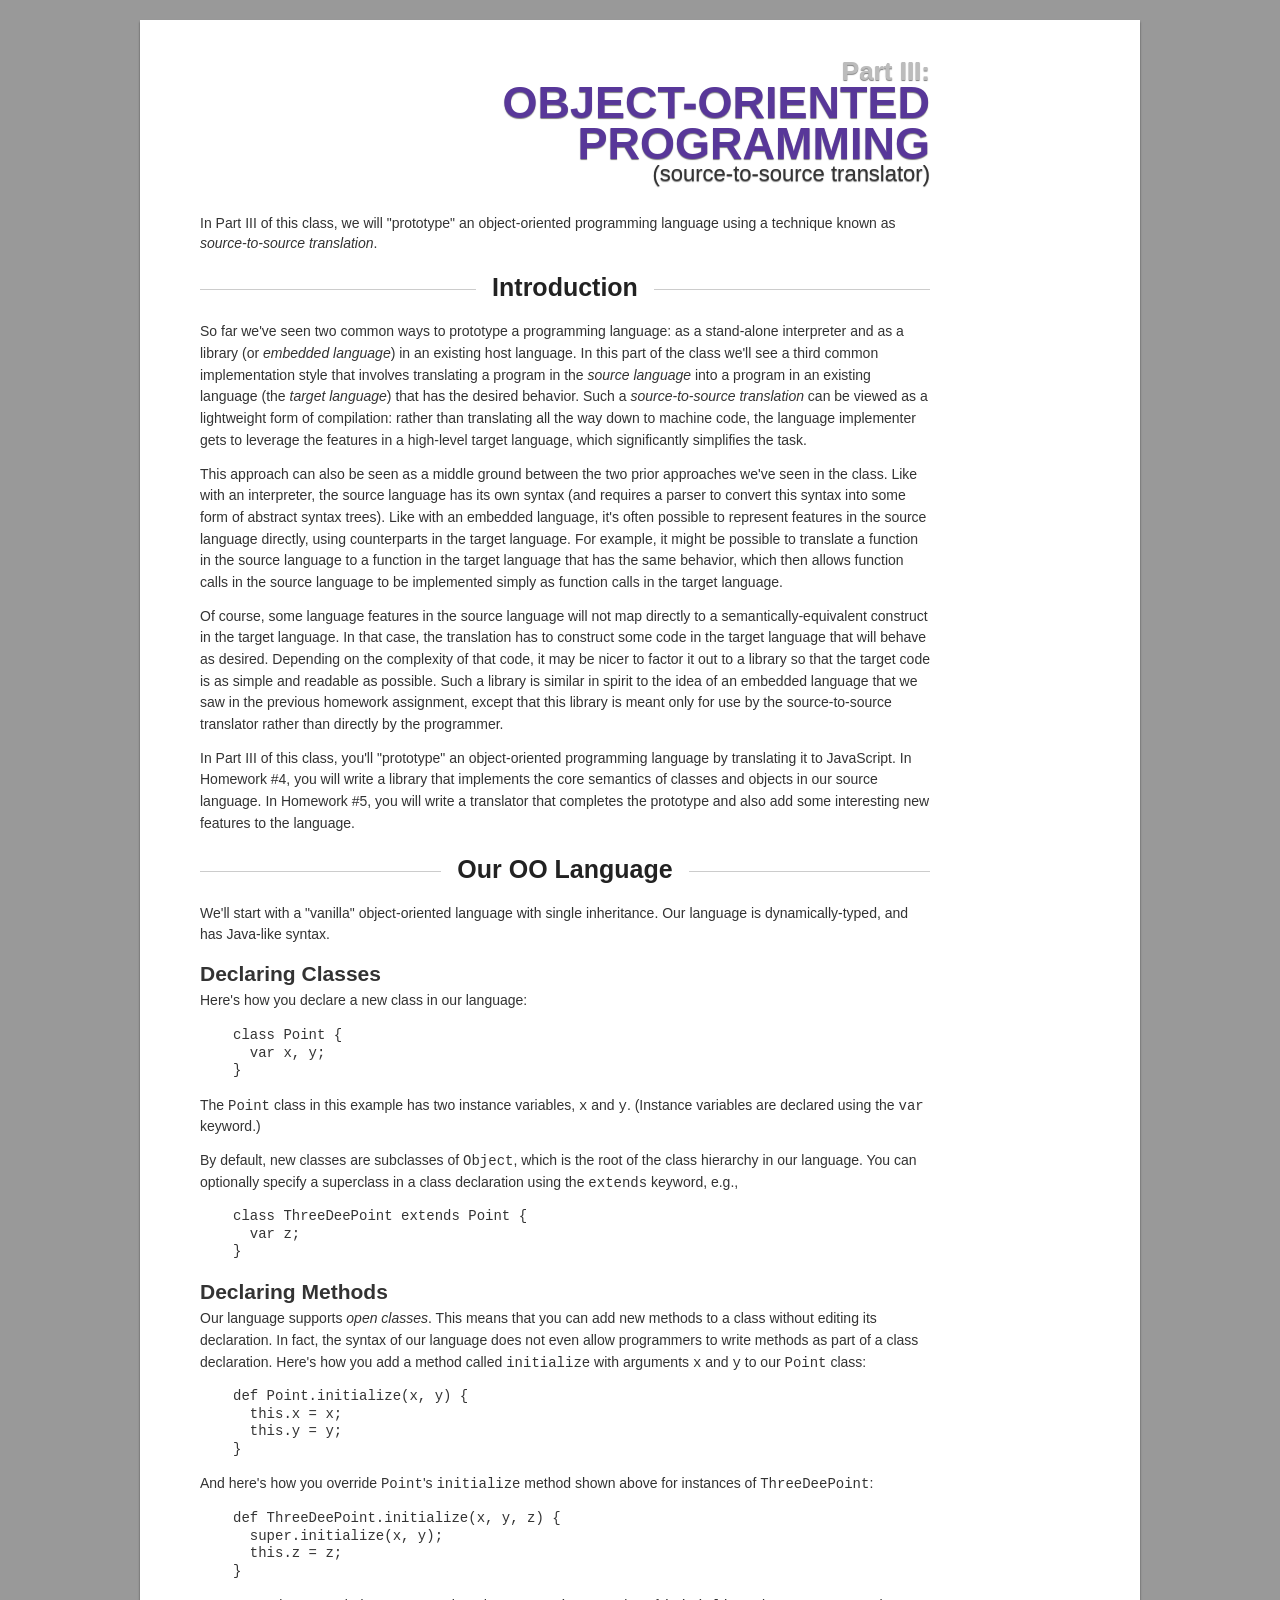
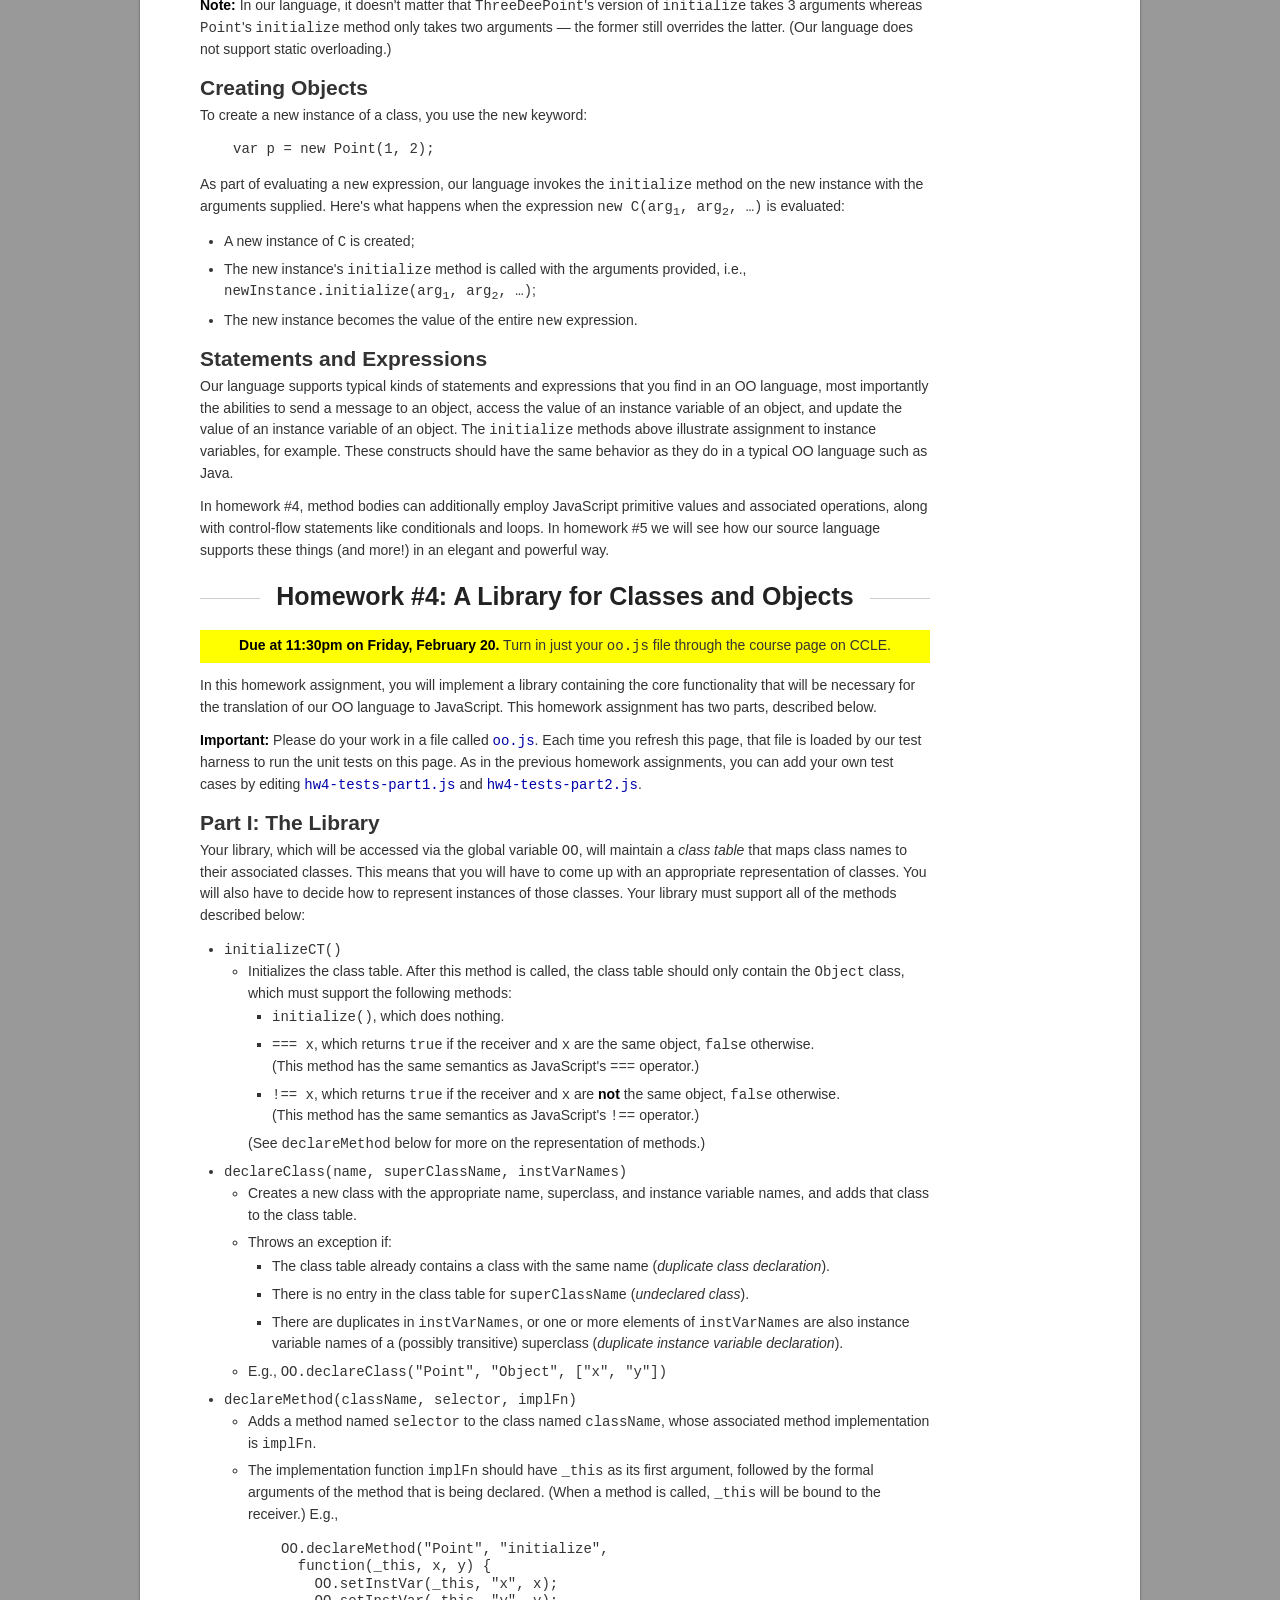
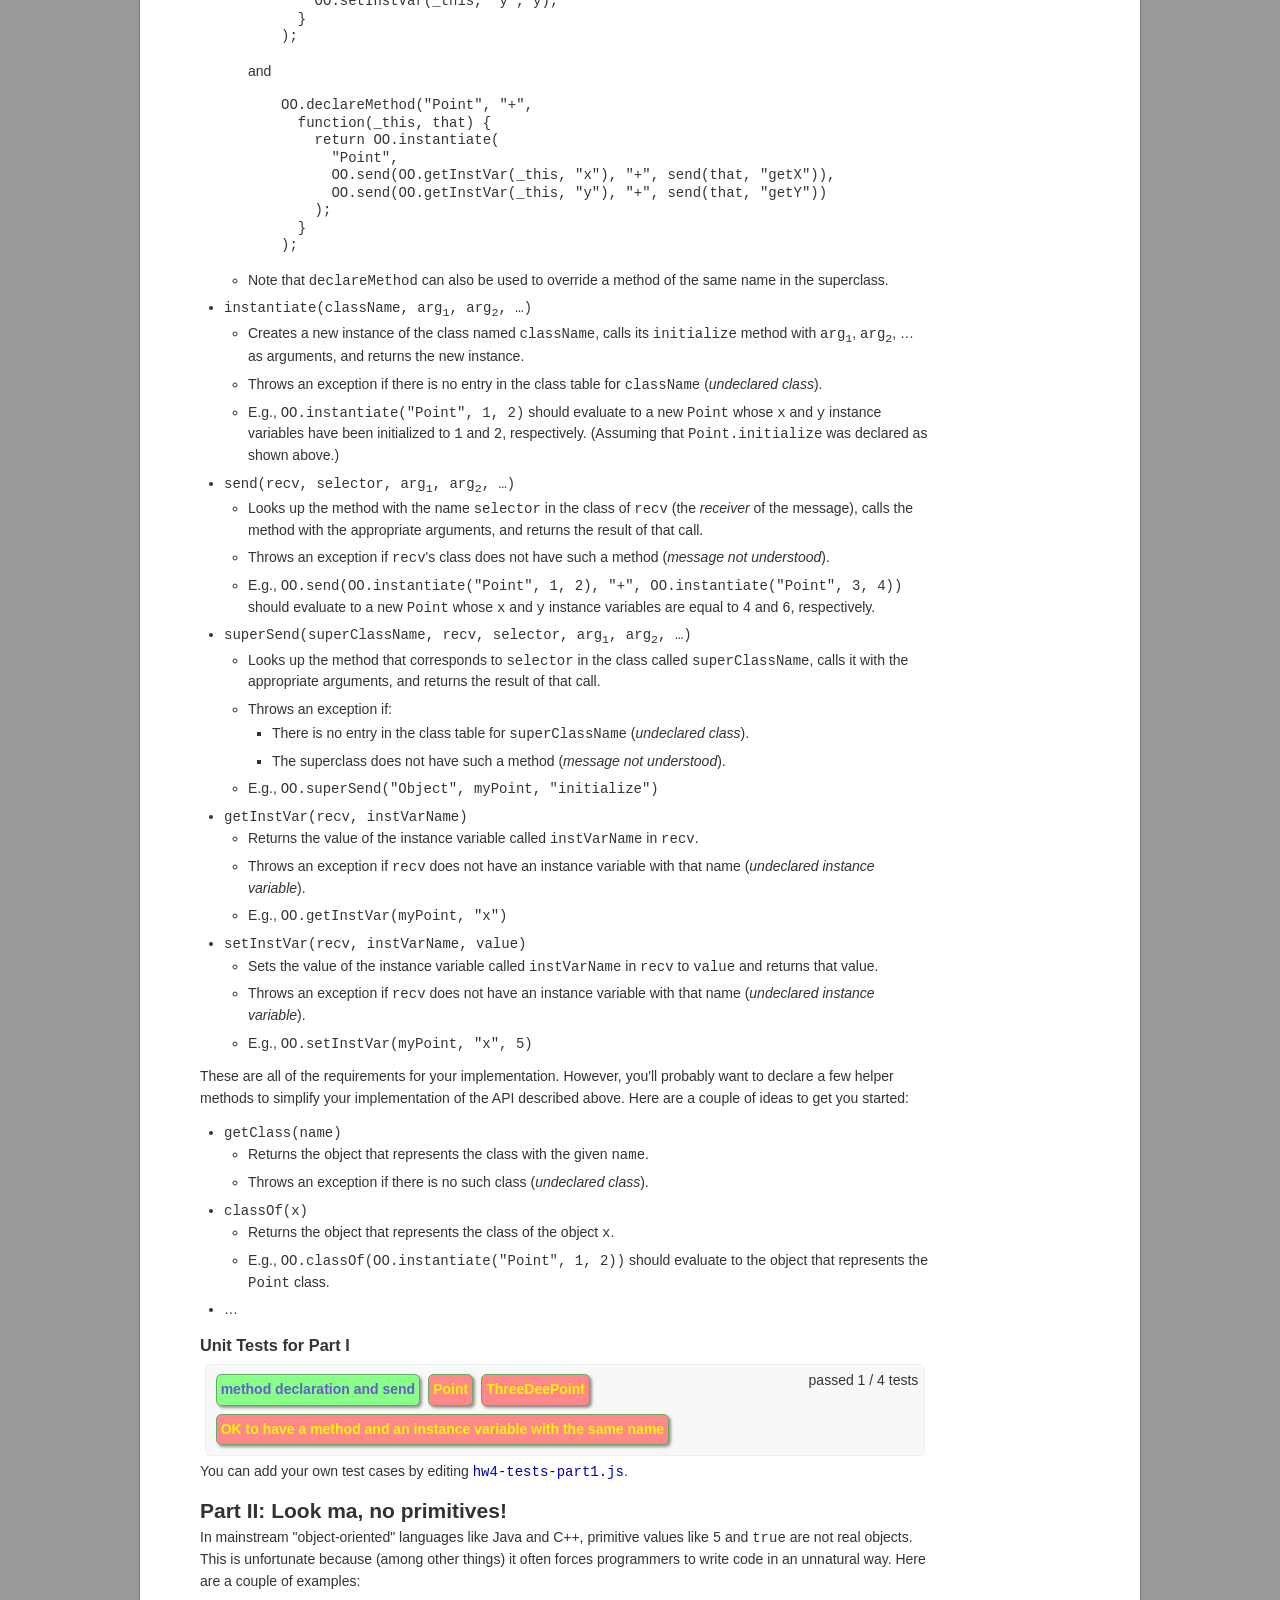
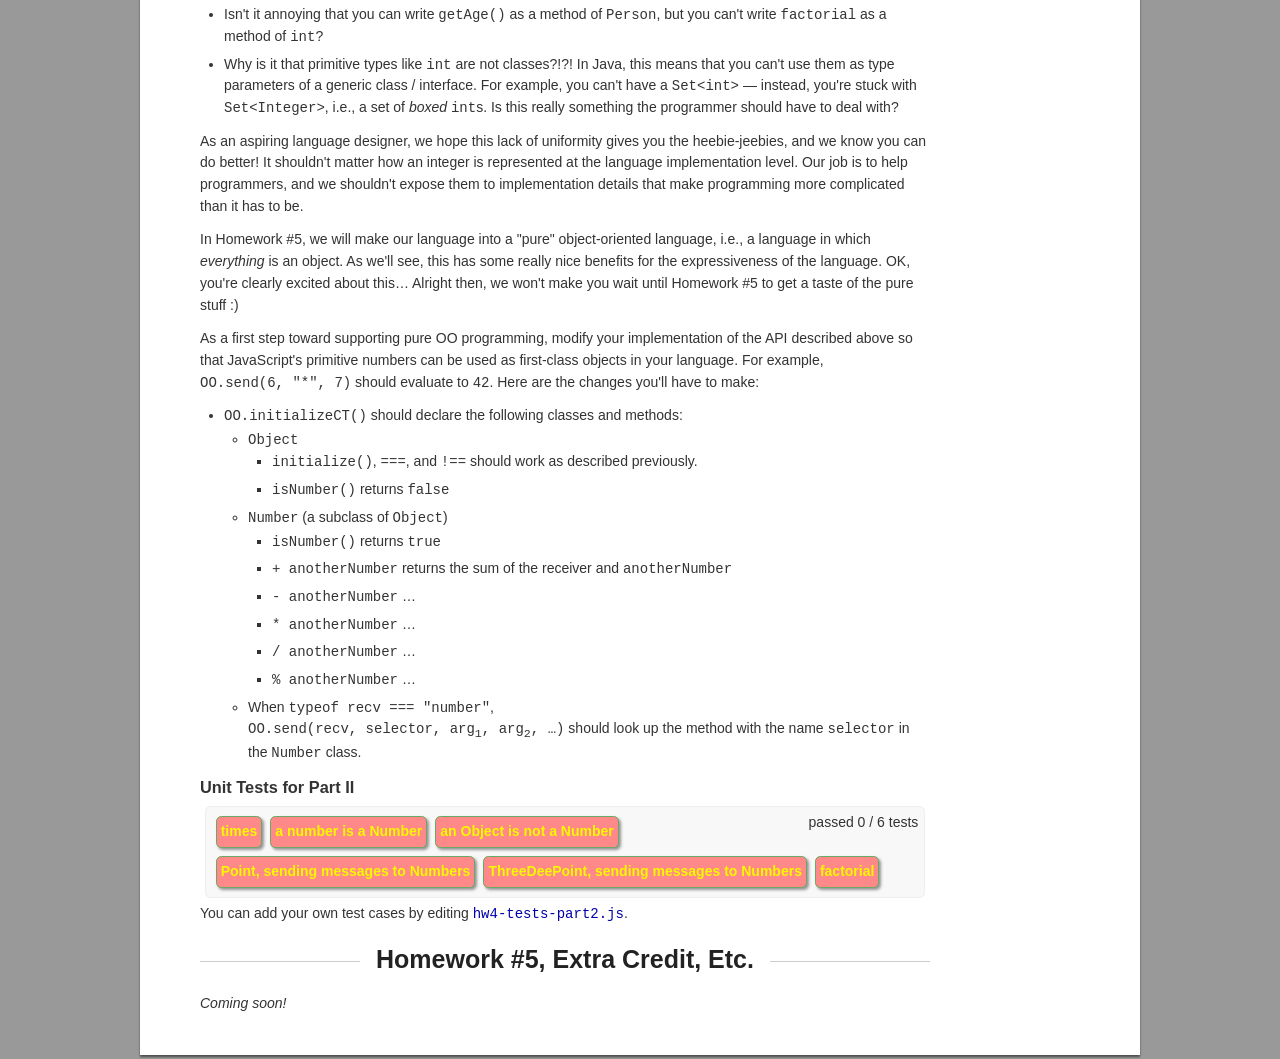
==== homework/oo/index.html @ c39dd3eb "homework added, first test passing" ====
<html>
  <head>
    <link rel="stylesheet" href="resources/codemirror.css"></link>
    <link rel="stylesheet" href="resources/common.css"></link>
    <link rel="stylesheet" href="resources/tests.css"></link>

    <script src="resources/helpers.js"></script>
    <script src="test-harness.js"></script>
  </head>
  <body>
    <everything>
      <header>
        <part>Part III:</part>
        <descr>Object-Oriented Programming</descr>
        <detail>(source-to-source translator)</detail>
      </header>
      <abstract>
        In Part III of this class, we will "prototype" an object-oriented programming language using
        a technique known as <i>source-to-source translation</i>.
      </abstract>
      <section>
        <sectionHeader>
          <span>Introduction</span>
        </sectionHeader>
        <p>
          So far we've seen two common ways to prototype a programming language: as a stand-alone interpreter and as a
          library (or <i>embedded language</i>) in an existing host language. In this part of the class we'll see a
          third common implementation style that involves translating a program in the <i>source language</i> into a
          program in an existing language (the <i>target language</i>) that has the desired behavior. Such a
          <i>source-to-source translation</i> can be viewed as a lightweight form of compilation: rather than
          translating all the way down to machine code, the language implementer gets to leverage the features in a
          high-level target language, which significantly simplifies the task.
        </p>
        <p>
          This approach can also be seen as a middle ground between the two prior approaches we've seen in the class.
          Like with an interpreter, the source language has its own syntax (and requires a parser to convert this
          syntax into some form of abstract syntax trees). Like with an embedded language, it's often possible to
          represent features in the source language directly, using counterparts in the target language. For example, it
          might be possible to translate a function in the source language to a function in the target language that
          has the same behavior, which then allows function calls in the source language to be implemented simply as
          function calls in the target language.
        </p>
        <p>
          Of course, some language features in the source language will not map directly to a semantically-equivalent
          construct in the target language. In that case, the translation has to construct some code in the target
          language that will behave as desired. Depending on the complexity of that code, it may be nicer to factor it
          out to a library so that the target code is as simple and readable as possible. Such a library is similar in
          spirit to the idea of an embedded language that we saw in the previous homework assignment, except that this
          library is meant only for use by the source-to-source translator rather than directly by the programmer.
        </p>
        <p>
          In Part III of this class, you'll "prototype" an object-oriented programming language by translating it to
          JavaScript. In Homework #4, you will write a library that implements the core semantics of classes and
          objects in our source language. In Homework #5, you will write a translator that completes the prototype and
          also add some interesting new features to the language.
        </p>
      </section>
      <section>
        <sectionHeader>
          <span>Our OO Language</span>
        </sectionHeader>
        <p>
          We'll start with a "vanilla" object-oriented language with single inheritance. Our language is
          dynamically-typed, and has Java-like syntax.
        </p>
        <h2>Declaring Classes</h2>
        <p>
          Here's how you declare a new class in our language:
	  <codeBlock>class Point {
  var x, y;
}</codeBlock>
          The <code>Point</code> class in this example has two instance variables, <code>x</code> and <code>y</code>.
          (Instance variables are declared using the <code>var</code> keyword.)
        </p>
        <p>
          By default, new classes are subclasses of <code>Object</code>, which is the root of the class hierarchy in
          our language. You can optionally specify a superclass in a class declaration using  the <code>extends</code>
          keyword, e.g.,<codeBlock>class ThreeDeePoint extends Point {
  var z;
}</codeBlock>
        </p>
        <h2>Declaring Methods</h2>
        <p>
          Our language supports <i>open classes</i>. This means that you can add new methods to a class without
          editing its declaration. In fact, the syntax of our language does not even allow programmers to write methods
          as part of a class declaration. Here's how you add a method called <code>initialize</code> with arguments
          <code>x</code> and <code>y</code> to our <code>Point</code> class:<codeBlock>def Point.initialize(x, y) {
  this.x = x;
  this.y = y;
}</codeBlock>
          And here's how you override <code>Point</code>'s <code>initialize</code> method shown above for instances
          of <code>ThreeDeePoint</code>:<codeBlock>def ThreeDeePoint.initialize(x, y, z) {
  super.initialize(x, y);
  this.z = z;
}
</codeBlock>
          <b>Note:</b> In our language, it doesn't matter that <code>ThreeDeePoint</code>'s version of
          <code>initialize</code> takes 3 arguments whereas <code>Point</code>'s <code>initialize</code> method only
          takes two arguments &mdash; the former still overrides the latter. (Our language does not support static
          overloading.)
        </p>
        <h2>Creating Objects</h2>
        <p>
          To create a new instance of a class, you use the <code>new</code> keyword:
          <codeBlock>var p = new Point(1, 2);</codeBlock>
          As part of evaluating a <code>new</code> expression, our language invokes the <code>initialize</code> method
          on the new instance with the arguments supplied. Here's what happens when the expression
          <code>new C(arg<sub>1</sub>, arg<sub>2</sub>, &hellip;)</code> is evaluated:
          <ul>
            <li>A new instance of <code>C</code> is created;</li>
            <li>The new instance's <code>initialize</code> method is called with the arguments provided, i.e.,
              <code>newInstance.initialize(arg<sub>1</sub>, arg<sub>2</sub>, &hellip;)</code>;</li>
            <li>The new instance becomes the value of the entire <code>new</code> expression.</li>
          </ul>
        </p>
        <h2>Statements and Expressions</h2>
        <p>
          Our language supports typical kinds of statements and expressions that you find in an OO language, most
          importantly the abilities to send a message to an object, access the value of an instance variable of an
          object, and update the value of an instance variable of an object. The <code>initialize</code> methods above
          illustrate assignment to instance variables, for example. These constructs should have the same behavior as
          they do in a typical OO language such as Java.
        </p>
        <p>
          In homework #4, method bodies can additionally employ JavaScript primitive values and associated
          operations, along with control-flow statements like conditionals and loops. In homework #5
          we will see how our source language supports these things (and more!) in an elegant and powerful way.
        </p>
      </section>
      <section>
        <sectionHeader>
          <span>Homework #4: A Library for Classes and Objects</span>
        </sectionHeader>
        <p>
          <due>
            <b>Due at 11:30pm on Friday, February 20.</b>
            Turn in just your <tt>oo.js</tt> file through the course page on CCLE.
          </due>
        </p>
        <p>
          In this homework assignment, you will implement a library containing the core functionality that will be
          necessary for the translation of our OO language to JavaScript.  This homework assignment has two parts,
          described below.
        </p>
        <p>
          <b>Important:</b> Please do your work in a file called <a href="oo.js"><code>oo.js</code></a>. Each time you
          refresh this page, that file is loaded by our test harness to run the unit tests on this page. As in the
          previous homework assignments, you can add your own test cases by editing
          <a href="hw4-tests-part1.js"><code>hw4-tests-part1.js</code></a> and
          <a href="hw4-tests-part2.js"><code>hw4-tests-part2.js</code></a>.
        </p>
        <h2>Part I: The Library</h2>
        <p>
          Your library, which will be accessed via the global variable <code>OO</code>, will maintain a
          <i>class table</i> that maps class names to their associated classes. This means that you will have to come
          up with an appropriate representation of classes. You will also have to decide how to represent
          instances of those classes. Your library must support all of the methods described below:
          <ul>
            <li>
              <code>initializeCT()</code>
              <ul>
                <li>Initializes the class table. After this method is called, the class table should only contain the
                  <code>Object</code> class, which must support the following methods:
                  <ul>
                    <li><code>initialize()</code>, which does nothing.
                    <li><code>=== x</code>, which returns <code>true</code> if the receiver and <code>x</code> are
                      the same object, <code>false</code> otherwise.<br>
                      (This method has the same semantics as JavaScript's <code>===</code> operator.)</li>
                    <li><code>!== x</code>, which returns <code>true</code> if the receiver and <code>x</code> are
                      <b>not</b> the same object, <code>false</code> otherwise.<br>
                      (This method has the same semantics as JavaScript's <code>!==</code> operator.)</li>
                  </ul>
                  (See <code>declareMethod</code> below for more on the representation of methods.)</li>
              </ul>
            </li>
            <li>
              <code>declareClass(name, superClassName, instVarNames)</code>
              <ul>
                <li>Creates a new class with the appropriate name, superclass, and instance variable names, and adds
                  that class to the class table.
                <li>Throws an exception if:
                  <ul>
                    <li>The class table already contains a class with the same name
                      (<i>duplicate class declaration</i>).</li>
                    <li>There is no entry in the class table for <code>superClassName</code>
                      (<i>undeclared class</i>).</li>
                    <li>There are duplicates in <code>instVarNames</code>, or one or more elements of
                      <code>instVarNames</code> are also instance variable names of a (possibly transitive) superclass
                      (<i>duplicate instance variable declaration</i>).</li>
                  </ul>
                </li>
                <li>E.g., <code>OO.declareClass("Point", "Object", ["x", "y"])</code></li>
              </ul>
            </li>
            <li>
              <code>declareMethod(className, selector, implFn)</code>
              <ul>
                <li>Adds a method named <code>selector</code> to the class named <code>className</code>, whose
                  associated method implementation is <code>implFn</code>.</li>
                <li>The implementation function <code>implFn</code> should have <code>_this</code> as its first
                  argument, followed by the formal arguments of the method that is being declared. (When a method
                  is called, <code>_this</code> will be bound to the receiver.) E.g.,
                  <codeBlock>OO.declareMethod("Point", "initialize",
  function(_this, x, y) {
    OO.setInstVar(_this, "x", x);
    OO.setInstVar(_this, "y", y);
  }
);</codeBlock>
and <codeBlock>OO.declareMethod("Point", "+",
  function(_this, that) {
    return OO.instantiate(
      "Point",
      OO.send(OO.getInstVar(_this, "x"), "+", send(that, "getX")),
      OO.send(OO.getInstVar(_this, "y"), "+", send(that, "getY"))
    );
  }
);</codeBlock></li>
                <li>Note that <code>declareMethod</code> can also be used to override a method of the same
                  name in the superclass.</li>
              </ul>
            </li>
            <li>
              <code>instantiate(className, arg<sub>1</sub>, arg<sub>2</sub>, &hellip;)</code>
              <ul>
                <li>Creates a new instance of the class named <code>className</code>, calls its <code>initialize</code>
                   method with <code>arg<sub>1</sub></code>, <code>arg<sub>2</sub></code>, &hellip; as arguments, and
                   returns the new instance.</li>
                <li>Throws an exception if there is no entry in the class table for <code>className</code>
                  (<i>undeclared class</i>).</li>
                <li>E.g., <code>OO.instantiate("Point", 1, 2)</code> should evaluate to a new <code>Point</code> whose
                  <code>x</code> and <code>y</code> instance variables have been initialized to <code>1</code> and
                  <code>2</code>, respectively. (Assuming that <code>Point.initialize</code> was declared as shown
                  above.)</li>
              </ul>
            </li>
            <li>
              <code>send(recv, selector, arg<sub>1</sub>, arg<sub>2</sub>, &hellip;)</code>
              <ul>
                <li>Looks up the method with the name <code>selector</code> in the class of <code>recv</code> (the
                  <i>receiver</i> of the message), calls the method with the appropriate arguments, and returns the
                  result of that call.</li>
                <li>Throws an exception if <code>recv</code>'s class does not have such a method
                  (<i>message not understood</i>).</li>
                <li>E.g., <code>OO.send(OO.instantiate("Point", 1, 2), "+", OO.instantiate("Point", 3, 4))</code> should
                  evaluate to a new <code>Point</code> whose <code>x</code> and <code>y</code> instance variables are
                  equal to <code>4</code> and <code>6</code>, respectively.</li>
              </ul>
            </li>
            <li>
              <code>superSend(superClassName, recv, selector, arg<sub>1</sub>, arg<sub>2</sub>, &hellip;)</code>
              <ul>
                <li>Looks up the method that corresponds to <code>selector</code> in the class called
                  <code>superClassName</code>, calls it with the appropriate arguments, and returns the result of that
                  call.</li>
                <li>Throws an exception if:
                  <ul>
                    <li>There is no entry in the class table for <code>superClassName</code>
                      (<i>undeclared class</i>).</li>
                    <li>The superclass does not have such a method (<i>message not understood</i>).</li>
                  </ul></li>
                <li>E.g., <code>OO.superSend("Object", myPoint, "initialize")</code></li>
              </ul>
            </li>
            <li>
              <code>getInstVar(recv, instVarName)</code>
              <ul>
                <li>Returns the value of the instance variable called <code>instVarName</code> in
                  <code>recv</code>.</li>
                <li>Throws an exception if <code>recv</code> does not have an instance variable with that name
                  (<i>undeclared instance variable</i>).</li>
                <li>E.g., <code>OO.getInstVar(myPoint, "x")</code>
              </ul>
            </li>
            <li>
              <code>setInstVar(recv, instVarName, value)</code>
              <ul>
                <li>Sets the value of the instance variable called <code>instVarName</code> in <code>recv</code> to
                  <code>value</code> and returns that value.</li>
                <li>Throws an exception if <code>recv</code> does not have an instance variable with that name
                  (<i>undeclared instance variable</i>).</li>
                <li>E.g., <code>OO.setInstVar(myPoint, "x", 5)</code></li>
              </ul>
            </li>
          </ul>
        </p>
        <p>
          These are all of the requirements for your implementation. However, you'll probably want to declare a few
          helper methods to simplify your implementation of the API described above. Here are a couple of ideas to get
          you started:
          <ul>
            <li>
              <code>getClass(name)</code>
              <ul>
                <li>Returns the object that represents the class with the given <code>name</code>.</li>
                <li>Throws an exception if there is no such class (<i>undeclared class</i>).</li>
              </ul>
            </li>
            <li>
              <code>classOf(x)</code>
              <ul>
                <li>Returns the object that represents the class of the object <code>x</code>.</li>
                <li>E.g., <code>OO.classOf(OO.instantiate("Point", 1, 2))</code> should evaluate to the object that
                  represents the <code>Point</code> class.</li>
              </ul>
            </li>
            <li>&hellip;</li>
          </ul>
        </p>
        <h3>Unit Tests for Part I</h3>
        <script src="oo.js"></script>
        <script src="hw4-tests-part1.js"></script>
        <p>
          You can add your own test cases by editing <a href="hw4-tests-part1.js"><code>hw4-tests-part1.js</code></a>.
        </p>
        <h2>Part II: Look ma, no primitives!</h2>
        <p>
          In mainstream "object-oriented" languages like Java and C++, primitive values like <code>5</code> and
          <code>true</code> are not real objects. This is unfortunate because (among other things) it often forces
          programmers to write code in an unnatural way. Here are a couple of examples:
          <ul>
            <li>Isn't it annoying that you can write <code>getAge()</code> as a method of <code>Person</code>, but you
              can't write <code>factorial</code> as a method of <code>int</code>?</li>
            <li>Why is it that primitive types like <code>int</code> are not classes?!?! In Java,
              this means that you can't use them as type parameters of a generic class / interface. For example, you
              can't have a <code>Set&lt;int&gt;</code> &mdash; instead, you're stuck with
              <code>Set&lt;Integer&gt;</code>, i.e., a set of <i>boxed</i> <code>int</code>s. Is this really something
              the programmer should have to deal with?</li>
          </ul>
        </p>
        <p>
          As an aspiring language designer, we hope this lack of uniformity gives you the heebie-jeebies, and we know
          you can do better! It shouldn't matter how an integer is represented at the language implementation level.
          Our job is to help programmers, and we shouldn't expose them to implementation details that make programming
          more complicated than it has to be.
        </p>
        <p>
          In Homework #5, we will make our language into a "pure" object-oriented language, i.e., a language in which
          <i>everything</i> is an object. As we'll see, this has some really nice benefits for the expressiveness of
          the language. OK, you're clearly excited about this&hellip; Alright then, we won't make you wait until
          Homework #5 to get a taste of the pure stuff :)
        </p>
        <p>
          As a first step toward supporting pure OO programming, modify your implementation of the API described above
          so that JavaScript's primitive numbers can be used as first-class objects in your language. For example,
          <code>OO.send(6, "*", 7)</code> should evaluate to <code>42</code>. Here are the changes you'll have to make:
          <ul>
            <li>
              <code>OO.initializeCT()</code> should declare the following classes and methods:
              <ul>
              <li>
                <code>Object</code>
                <ul>
                  <li><code>initialize()</code>, <code>===</code>, and <code>!==</code> should work as described
                    previously.</li>
                  <li><code>isNumber()</code> returns <code>false</code></li>
                </ul>
              </li>
              <li>
                <code>Number</code> (a subclass of <code>Object</code>)
                <ul>
                  <li><code>isNumber()</code> returns <code>true</code></li>
                  <li><code>+ anotherNumber</code> returns the sum of the receiver and <code>anotherNumber</code>
                  <li><code>- anotherNumber</code> &hellip;
                  <li><code>* anotherNumber</code> &hellip;
                  <li><code>/ anotherNumber</code> &hellip;
                  <li><code>% anotherNumber</code> &hellip;
                </ul>
              </li>
              <li>
                When <code>typeof recv === "number"</code>,<br>
                <code>OO.send(recv, selector, arg<sub>1</sub>, arg<sub>2</sub>, &hellip;)</code> should look up the
                method with the name <code>selector</code> in the <code>Number</code> class.
              </li>
            </ul>
          </ul>
        </p>
        <h3>Unit Tests for Part II</h3>
        <script src="hw4-tests-part2.js"></script>
        <p>
          You can add your own test cases by editing <a href="hw4-tests-part2.js"><code>hw4-tests-part2.js</code></a>.
        </p>
      </section>
      <section>
        <sectionHeader>
          <span>Homework #5, Extra Credit, Etc.</span>
        </sectionHeader>
        <p>
          <i>Coming soon!</i>
        </p>
      </section>
    </everything>
  </body>
</html>
---- homework/oo/resources/codemirror.css ----
/* BASICS */

.CodeMirror {
  /* Set height, width, borders, and global font properties here */
  font-family: monospace;
  height: 300px;
}
.CodeMirror-scroll {
  /* Set scrolling behaviour here */
  overflow: auto;
}

/* PADDING */

.CodeMirror-lines {
  padding: 4px 0; /* Vertical padding around content */
}
.CodeMirror pre {
  padding: 0 4px; /* Horizontal padding of content */
}

.CodeMirror-scrollbar-filler, .CodeMirror-gutter-filler {
  background-color: white; /* The little square between H and V scrollbars */
}

/* GUTTER */

.CodeMirror-gutters {
  border-right: 1px solid #ddd;
  background-color: #f7f7f7;
  white-space: nowrap;
}
.CodeMirror-linenumbers {}
.CodeMirror-linenumber {
  padding: 0 3px 0 5px;
  min-width: 20px;
  text-align: right;
  color: #999;
  -moz-box-sizing: content-box;
  box-sizing: content-box;
}

.CodeMirror-guttermarker { color: black; }
.CodeMirror-guttermarker-subtle { color: #999; }

/* CURSOR */

.CodeMirror div.CodeMirror-cursor {
  border-left: 1px solid black;
}
/* Shown when moving in bi-directional text */
.CodeMirror div.CodeMirror-secondarycursor {
  border-left: 1px solid silver;
}
.CodeMirror.cm-keymap-fat-cursor div.CodeMirror-cursor {
  width: auto;
  border: 0;
  background: #7e7;
}
.CodeMirror.cm-keymap-fat-cursor div.CodeMirror-cursors {
  z-index: 1;
}

.cm-animate-fat-cursor {
  width: auto;
  border: 0;
  -webkit-animation: blink 1.06s steps(1) infinite;
  -moz-animation: blink 1.06s steps(1) infinite;
  animation: blink 1.06s steps(1) infinite;
}
@-moz-keyframes blink {
  0% { background: #7e7; }
  50% { background: none; }
  100% { background: #7e7; }
}
@-webkit-keyframes blink {
  0% { background: #7e7; }
  50% { background: none; }
  100% { background: #7e7; }
}
@keyframes blink {
  0% { background: #7e7; }
  50% { background: none; }
  100% { background: #7e7; }
}

/* Can style cursor different in overwrite (non-insert) mode */
div.CodeMirror-overwrite div.CodeMirror-cursor {}

.cm-tab { display: inline-block; }

.CodeMirror-ruler {
  border-left: 1px solid #ccc;
  position: absolute;
}

/* DEFAULT THEME */

.cm-s-default .cm-keyword {color: #708;}
.cm-s-default .cm-atom {color: #219;}
.cm-s-default .cm-number {color: #164;}
.cm-s-default .cm-def {color: #00f;}
.cm-s-default .cm-variable,
.cm-s-default .cm-punctuation,
.cm-s-default .cm-property,
.cm-s-default .cm-operator {}
.cm-s-default .cm-variable-2 {color: #05a;}
.cm-s-default .cm-variable-3 {color: #085;}
.cm-s-default .cm-comment {color: #a50;}
.cm-s-default .cm-string {color: #a11;}
.cm-s-default .cm-string-2 {color: #f50;}
.cm-s-default .cm-meta {color: #555;}
.cm-s-default .cm-qualifier {color: #555;}
.cm-s-default .cm-builtin {color: #30a;}
.cm-s-default .cm-bracket {color: #997;}
.cm-s-default .cm-tag {color: #170;}
.cm-s-default .cm-attribute {color: #00c;}
.cm-s-default .cm-header {color: blue;}
.cm-s-default .cm-quote {color: #090;}
.cm-s-default .cm-hr {color: #999;}
.cm-s-default .cm-link {color: #00c;}

.cm-negative {color: #d44;}
.cm-positive {color: #292;}
.cm-header, .cm-strong {font-weight: bold;}
.cm-em {font-style: italic;}
.cm-link {text-decoration: underline;}

.cm-s-default .cm-error {color: #f00;}
.cm-invalidchar {color: #f00;}

/* Default styles for common addons */

div.CodeMirror span.CodeMirror-matchingbracket {color: #0f0;}
div.CodeMirror span.CodeMirror-nonmatchingbracket {color: #f22;}
.CodeMirror-matchingtag { background: rgba(255, 150, 0, .3); }
.CodeMirror-activeline-background {background: #e8f2ff;}

/* STOP */

/* The rest of this file contains styles related to the mechanics of
   the editor. You probably shouldn't touch them. */

.CodeMirror {
  line-height: 1;
  position: relative;
  overflow: hidden;
  background: white;
  color: black;
}

.CodeMirror-scroll {
  /* 30px is the magic margin used to hide the element's real scrollbars */
  /* See overflow: hidden in .CodeMirror */
  margin-bottom: -30px; margin-right: -30px;
  padding-bottom: 30px;
  height: 100%;
  outline: none; /* Prevent dragging from highlighting the element */
  position: relative;
  -moz-box-sizing: content-box;
  box-sizing: content-box;
}
.CodeMirror-sizer {
  position: relative;
  border-right: 30px solid transparent;
  -moz-box-sizing: content-box;
  box-sizing: content-box;
}

/* The fake, visible scrollbars. Used to force redraw during scrolling
   before actuall scrolling happens, thus preventing shaking and
   flickering artifacts. */
.CodeMirror-vscrollbar, .CodeMirror-hscrollbar, .CodeMirror-scrollbar-filler, .CodeMirror-gutter-filler {
  position: absolute;
  z-index: 6;
  display: none;
}
.CodeMirror-vscrollbar {
  right: 0; top: 0;
  overflow-x: hidden;
  overflow-y: scroll;
}
.CodeMirror-hscrollbar {
  bottom: 0; left: 0;
  overflow-y: hidden;
  overflow-x: scroll;
}
.CodeMirror-scrollbar-filler {
  right: 0; bottom: 0;
}
.CodeMirror-gutter-filler {
  left: 0; bottom: 0;
}

.CodeMirror-gutters {
  position: absolute; left: 0; top: 0;
  padding-bottom: 30px;
  z-index: 3;
}
.CodeMirror-gutter {
  white-space: normal;
  height: 100%;
  -moz-box-sizing: content-box;
  box-sizing: content-box;
  padding-bottom: 30px;
  margin-bottom: -32px;
  display: inline-block;
  /* Hack to make IE7 behave */
  *zoom:1;
  *display:inline;
}
.CodeMirror-gutter-elt {
  position: absolute;
  cursor: default;
  z-index: 4;
}

.CodeMirror-lines {
  cursor: text;
  min-height: 1px; /* prevents collapsing before first draw */
}
.CodeMirror pre {
  /* Reset some styles that the rest of the page might have set */
  -moz-border-radius: 0; -webkit-border-radius: 0; border-radius: 0;
  border-width: 0;
  background: transparent;
  font-family: inherit;
  font-size: inherit;
  margin: 0;
  white-space: pre;
  word-wrap: normal;
  line-height: inherit;
  color: inherit;
  z-index: 2;
  position: relative;
  overflow: visible;
}
.CodeMirror-wrap pre {
  word-wrap: break-word;
  white-space: pre-wrap;
  word-break: normal;
}

.CodeMirror-linebackground {
  position: absolute;
  left: 0; right: 0; top: 0; bottom: 0;
  z-index: 0;
}

.CodeMirror-linewidget {
  position: relative;
  z-index: 2;
  overflow: auto;
}

.CodeMirror-widget {}

.CodeMirror-wrap .CodeMirror-scroll {
  overflow-x: hidden;
}

.CodeMirror-measure {
  position: absolute;
  width: 100%;
  height: 0;
  overflow: hidden;
  visibility: hidden;
}
.CodeMirror-measure pre { position: static; }

.CodeMirror div.CodeMirror-cursor {
  position: absolute;
  border-right: none;
  width: 0;
}

div.CodeMirror-cursors {
  visibility: hidden;
  position: relative;
  z-index: 3;
}
.CodeMirror-focused div.CodeMirror-cursors {
  visibility: visible;
}

.CodeMirror-selected { background: #d9d9d9; }
.CodeMirror-focused .CodeMirror-selected { background: #d7d4f0; }
.CodeMirror-crosshair { cursor: crosshair; }

.cm-searching {
  background: #ffa;
  background: rgba(255, 255, 0, .4);
}

/* IE7 hack to prevent it from returning funny offsetTops on the spans */
.CodeMirror span { *vertical-align: text-bottom; }

/* Used to force a border model for a node */
.cm-force-border { padding-right: .1px; }

@media print {
  /* Hide the cursor when printing */
  .CodeMirror div.CodeMirror-cursors {
    visibility: hidden;
  }
}

/* Help users use markselection to safely style text background */
span.CodeMirror-selectedtext { background: none; }
---- homework/oo/resources/common.css ----
* {
  margin: 0;
  padding: 0;
}

body {
  background: #999;
  font: normal 14px/1.55 "PT Sans", "Helvetica", "Arial", sans-serif;
  color: #333;
  width: 100%;
  text-align: left;
}

everything {
  display: block;
  padding-top: 20px;
  padding-bottom: 20px;
  margin-top: 20px;
  margin-bottom: 20px;
  margin-left: auto;
  margin-right: auto;
  width: 1000px;
  background: white;
  -moz-box-shadow: 0 2px 2px rgba(0,0,0,0.5);
  -webkit-box-shadow: 0 2px 2px rgba(0,0,0,0.5);
}

@media print {
  everything {
    padding: 0;
    margin: 0;
    -moz-box-shadow: none;
    -webkit-box-shadow: none;
  }
}

header {
  font: normal 14px/1.55 "PT Sans", "Helvetica", "Arial", sans-serif;
  width: 730px;
  padding-top: 20px;
  margin-left: 60px;
  margin-right: auto;
  text-align: right;
  text-shadow: 0 1px 1px rgba(0,0,0,0.5);
  line-height: 0.9;
}

header > part {
  display: block;
  font-size: 26px;
  font-weight: bold;
  color: #bcbcbc;
}

header > descr {
  font-size: 45px;
  font-weight: bold;
  text-transform: uppercase;
  color: #583799;
}

header > detail {
  display: block;
  _text-transform: lowercase;
  font-size: 22px;
}

section,
abstract {
  display: block;
  position: relative;
  margin-top: 20px;
  margin-bottom: 20px;
  margin-left: 60px;
  margin-right: auto;
}

abstract {
  margin-top: 30px;
  width: 730px;
  line-height: 1.4;
}

section {
  padding-top: 48px;
  width: 730px;
}

sectionHeader {
  text-align: center;
  position: absolute;
  width: inherit;
  height: 16px;
  top: 0px;
  border-bottom: 1px solid #ccc;
}

sectionHeader > span {
  font: bold 25px "PT Sans", "Helvetica", "Arial", sans-serif;
  color: #222;
  background-color: #fff;
  padding-left: 16px;
  padding-right: 16px;
}

p {
  margin-bottom: 12px;
}

ul, ol {
  margin-left: 24px;
}

sidebar {
  position: absolute;
  font: normal 12px/1.55 "PT Sans", "Helvetica", "Arial", sans-serif;
  width: 190px;
  left: 735px;
  color: #aaa;
}

sidebar b {
  color: #999;
}

sidebar code {
  font-size: 11px;
  color: #696969;
}

code, codeBlock {
  white-space: pre;
  font: normal 14px/1.25 "Lucida Console", Monaco, monospace;
  color: #343434;
}

a code {
  color: #00a;
}

codeBlock {
  display: block;
  padding: 0 8px;
  margin: 15px;
  margin-left: 25px;
}

a {
  text-decoration: none;
  color: #0000aa;
}

b {
  color: black;
}

li {
  margin-top: 2px;
  margin-bottom: 6px;
}

table.syntax {
  margin-left: auto;
  margin-right: auto;
  font-family: "Times Roman", serif;
  font-style: italic;
}

table.syntax tr > th,
table.syntax tr > td {
  padding-right: 8px;
  line-height: 1.5;
}

table.syntax tr > td {
  padding-bottom: 15px;
}

table.syntax tr > td:first-child {
  text-align: right;
}

text,
table.syntax th {
  font: normal 15px/1.55 "PT Sans", "Helvetica", "Arial", sans-serif;
  text-align: center;
}

table.syntax th {
  color: #888;
}

table.syntax set {
  font-style: normal;
}

multival {
  display: block;
  position: relative;
  padding-left: 5px;
  margin-left: 5px;
}

multival:before {
  content: '';
  position: absolute;
  left: -5px;
  top: 0;
  border: 1px solid #aaa;
  border-right: 0px;
  width: 3px;
  height: 100%;
}

due {
  display: block;
  text-align: center;
  padding: 4pt;
  background: yellow;
}
---- homework/oo/resources/tests.css ----
testCases {
  display: block;
  background: #f8f8f8 !important;
  border-radius: 4pt;
  margin: 4pt;
  padding: 4pt;
  border: 1px solid #eee;
}

testStats {
  float: right;
}

testStats > numPasses::before {
  content: 'passed ';
}

testStats > numTests::before {
  content: ' / ';
}

testStats > numTests::after {
  content: ' tests';
}

testCase {
  display: inline-block;
  vertical-align: top;
  margin: 3pt;
  padding: 3pt;
  border-radius: 4pt;
  box-shadow: 2px 2px 3px 0px rgba(0, 0, 0, .4);
}

testCase {
  border: 1px solid #66AA66;
  background: #88FF88;
}

testCase.failed {
  border: 1px solid #66AA66;
  background: #FF8888;
}

testCase * {
  display: block;
}

testCase summary {
  color: slateblue;
  font-weight: bold;
  outline: none;
}

testCase.failed summary {
  color: #f8f800;
}

testCase.failed expected {
  display: block;
}

testCase expected {
  display: none;
}

testCase syntax,
testCase actual,
testCase exception,
testCase expected {
  font-family: Monaco, monospace;
  white-space: pre;
}

testCase syntax::after,
testCase ast::after {
  font-size: 12pt;
  vertical-align: top;
  content: '\2B07';
  display: block;
}

testCase ast {
  font-family: Monaco, monospace;
  white-space: pre;
}

testCase expected::before,
testCase exception::before {
  display: block;
  font: normal 13px/1.55 "PT Sans", "Helvetica", "Arial", sans-serif;
  font-weight: bold;
  vertical-align: top;
}

testCase expected::before {
  margin-top: 10pt;
  content: 'expected:';
}

testCase exception::before {
  content: 'exception:';
}
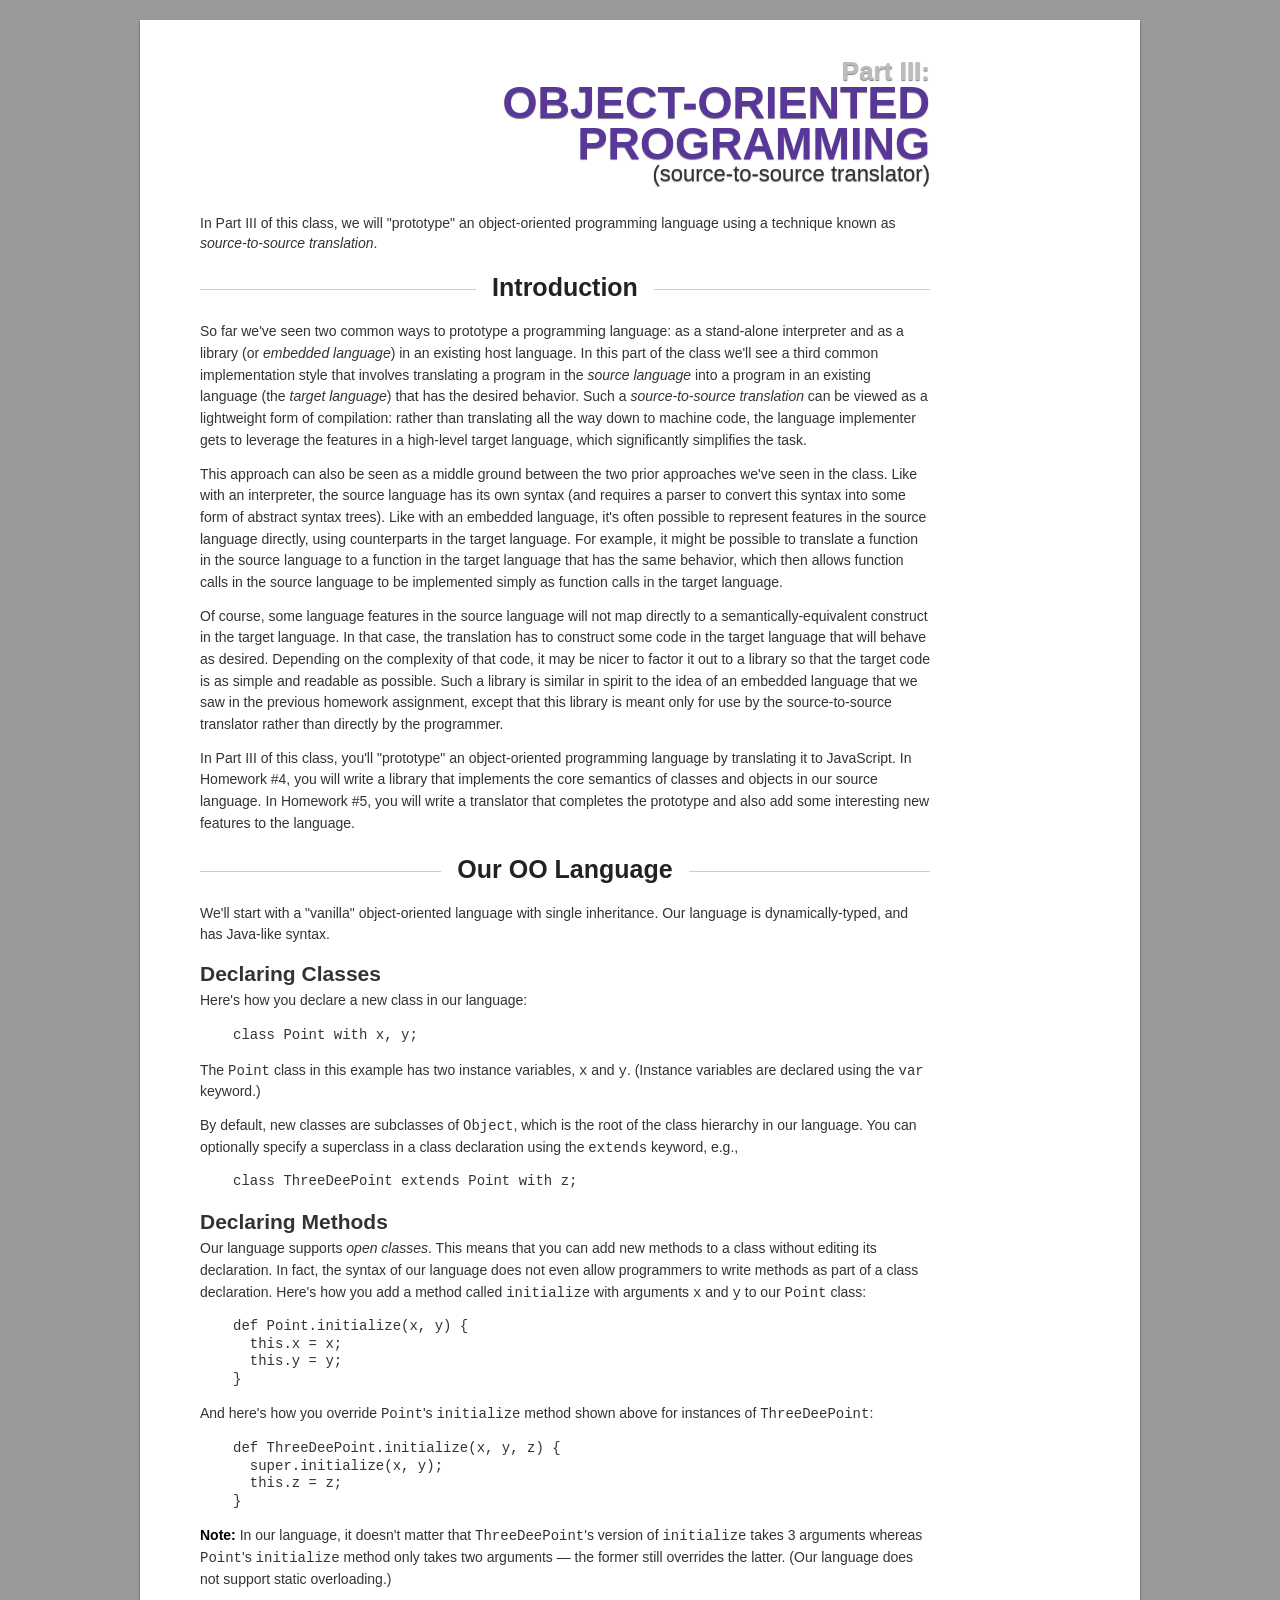
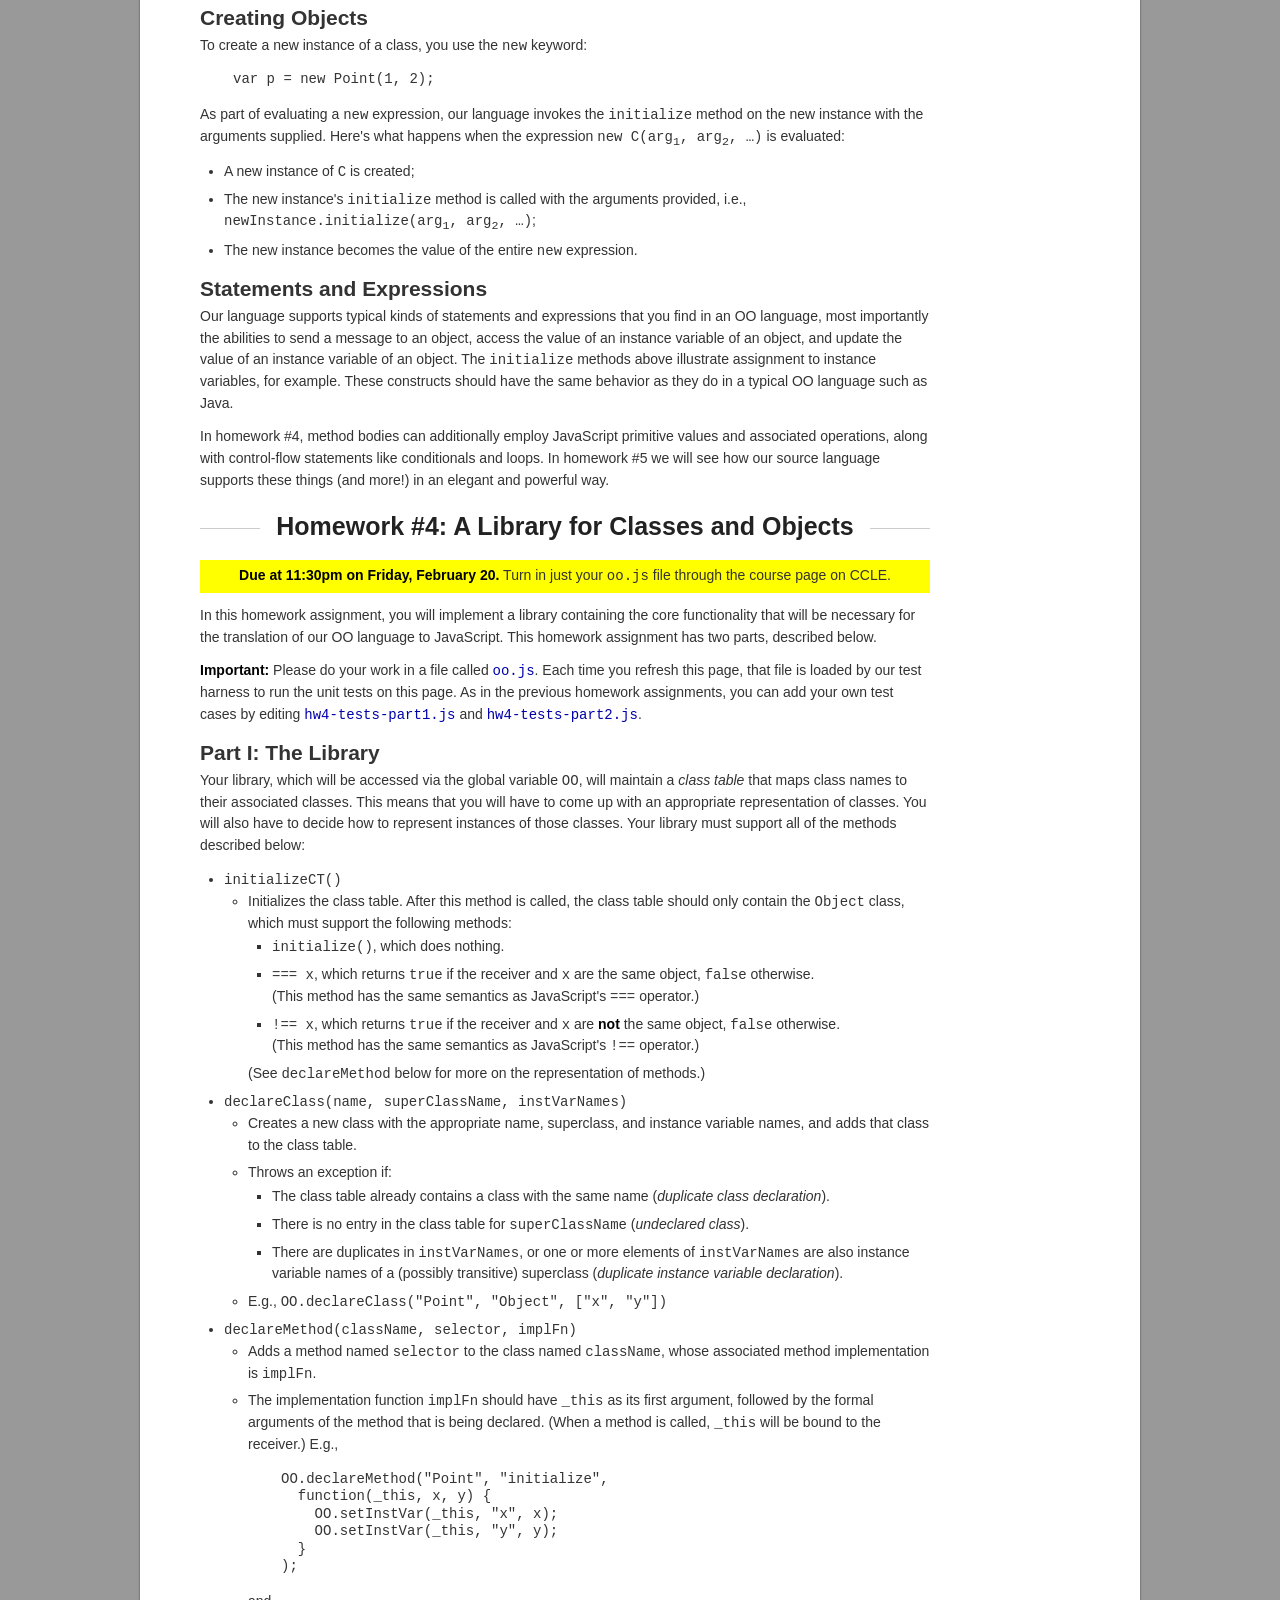
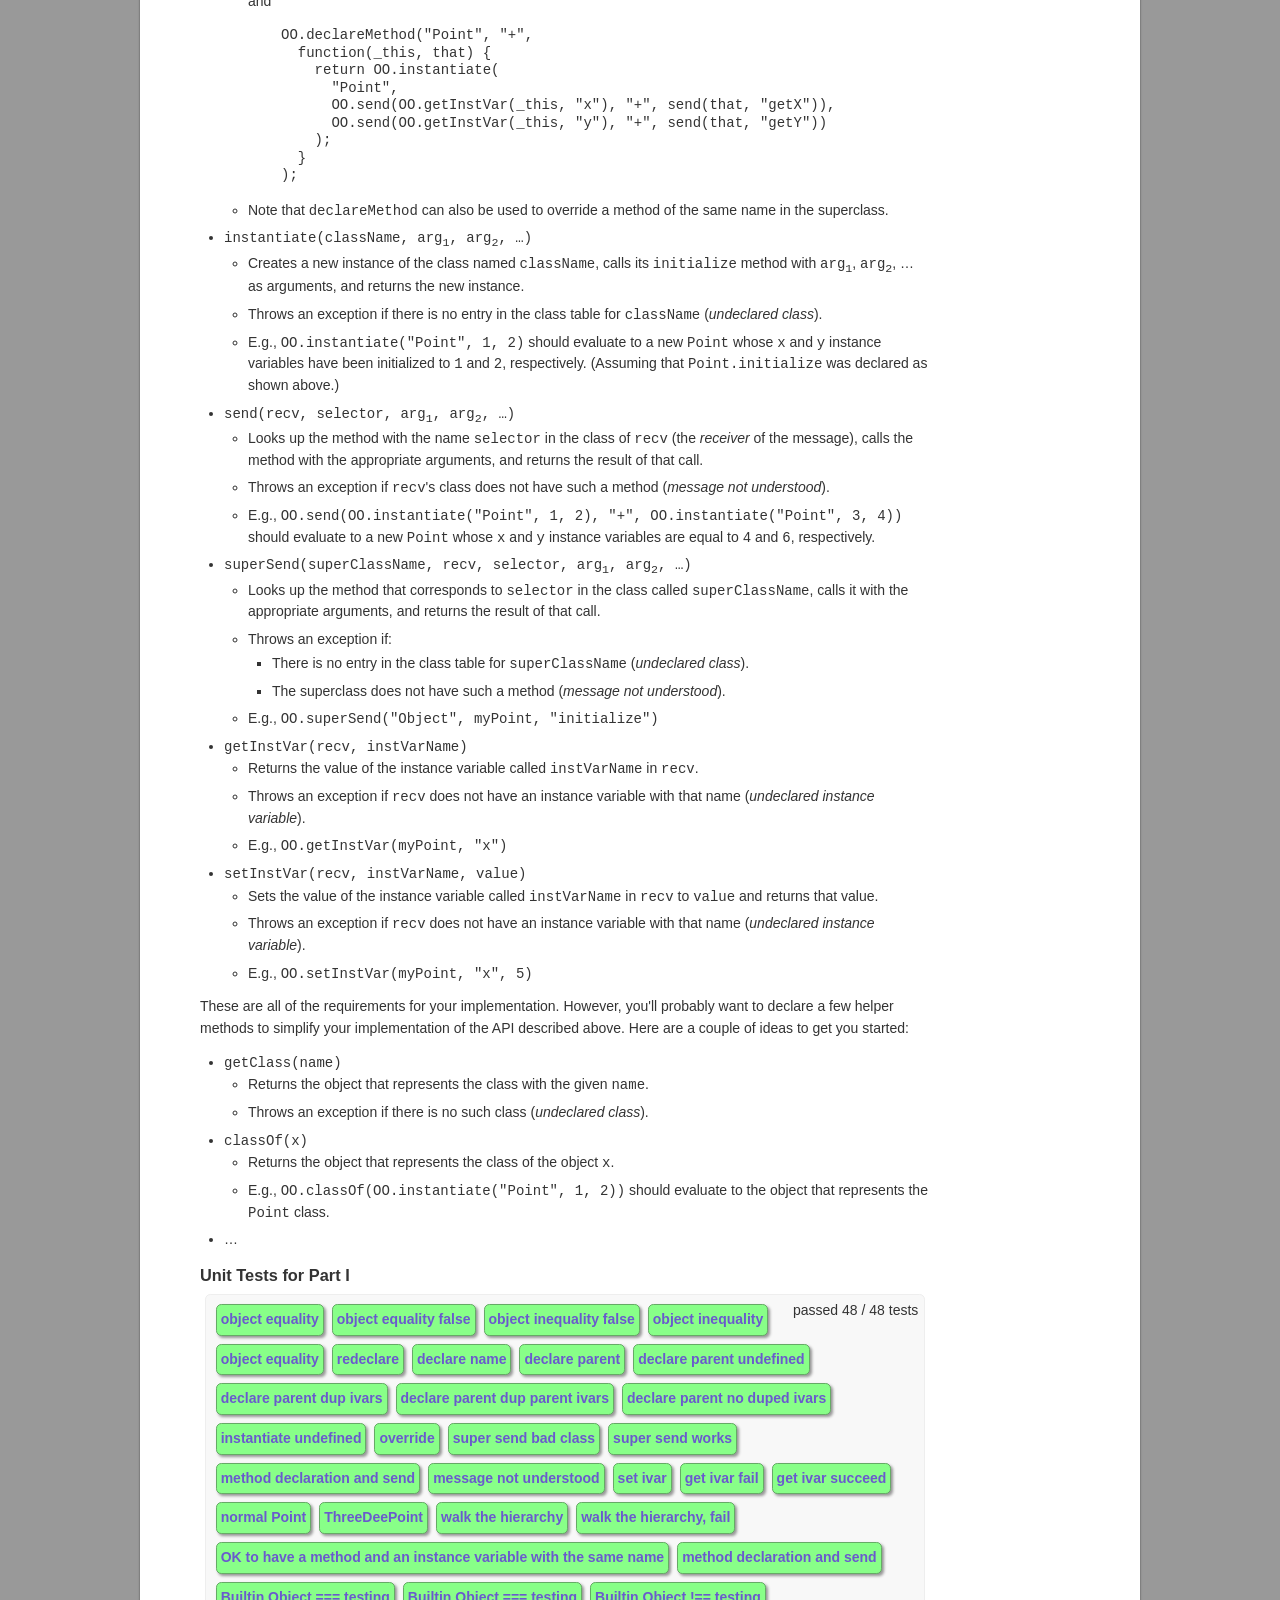
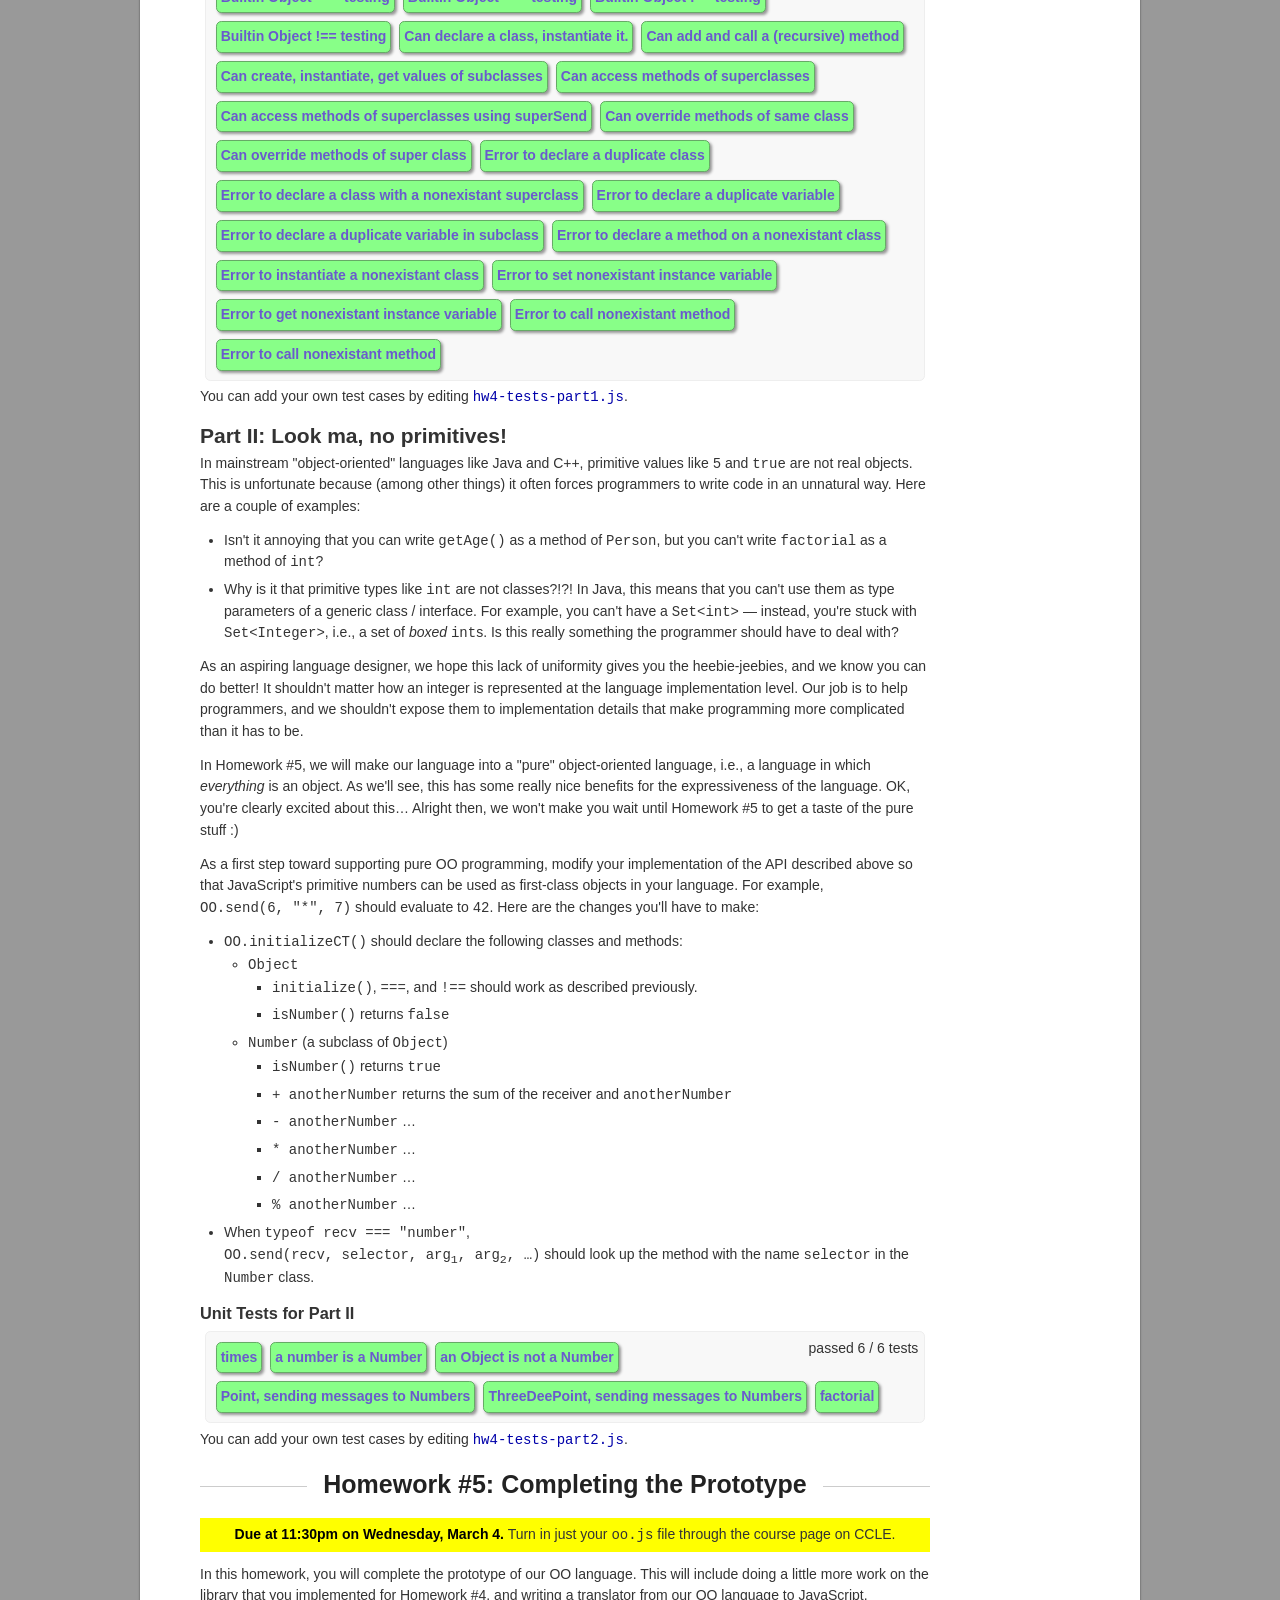
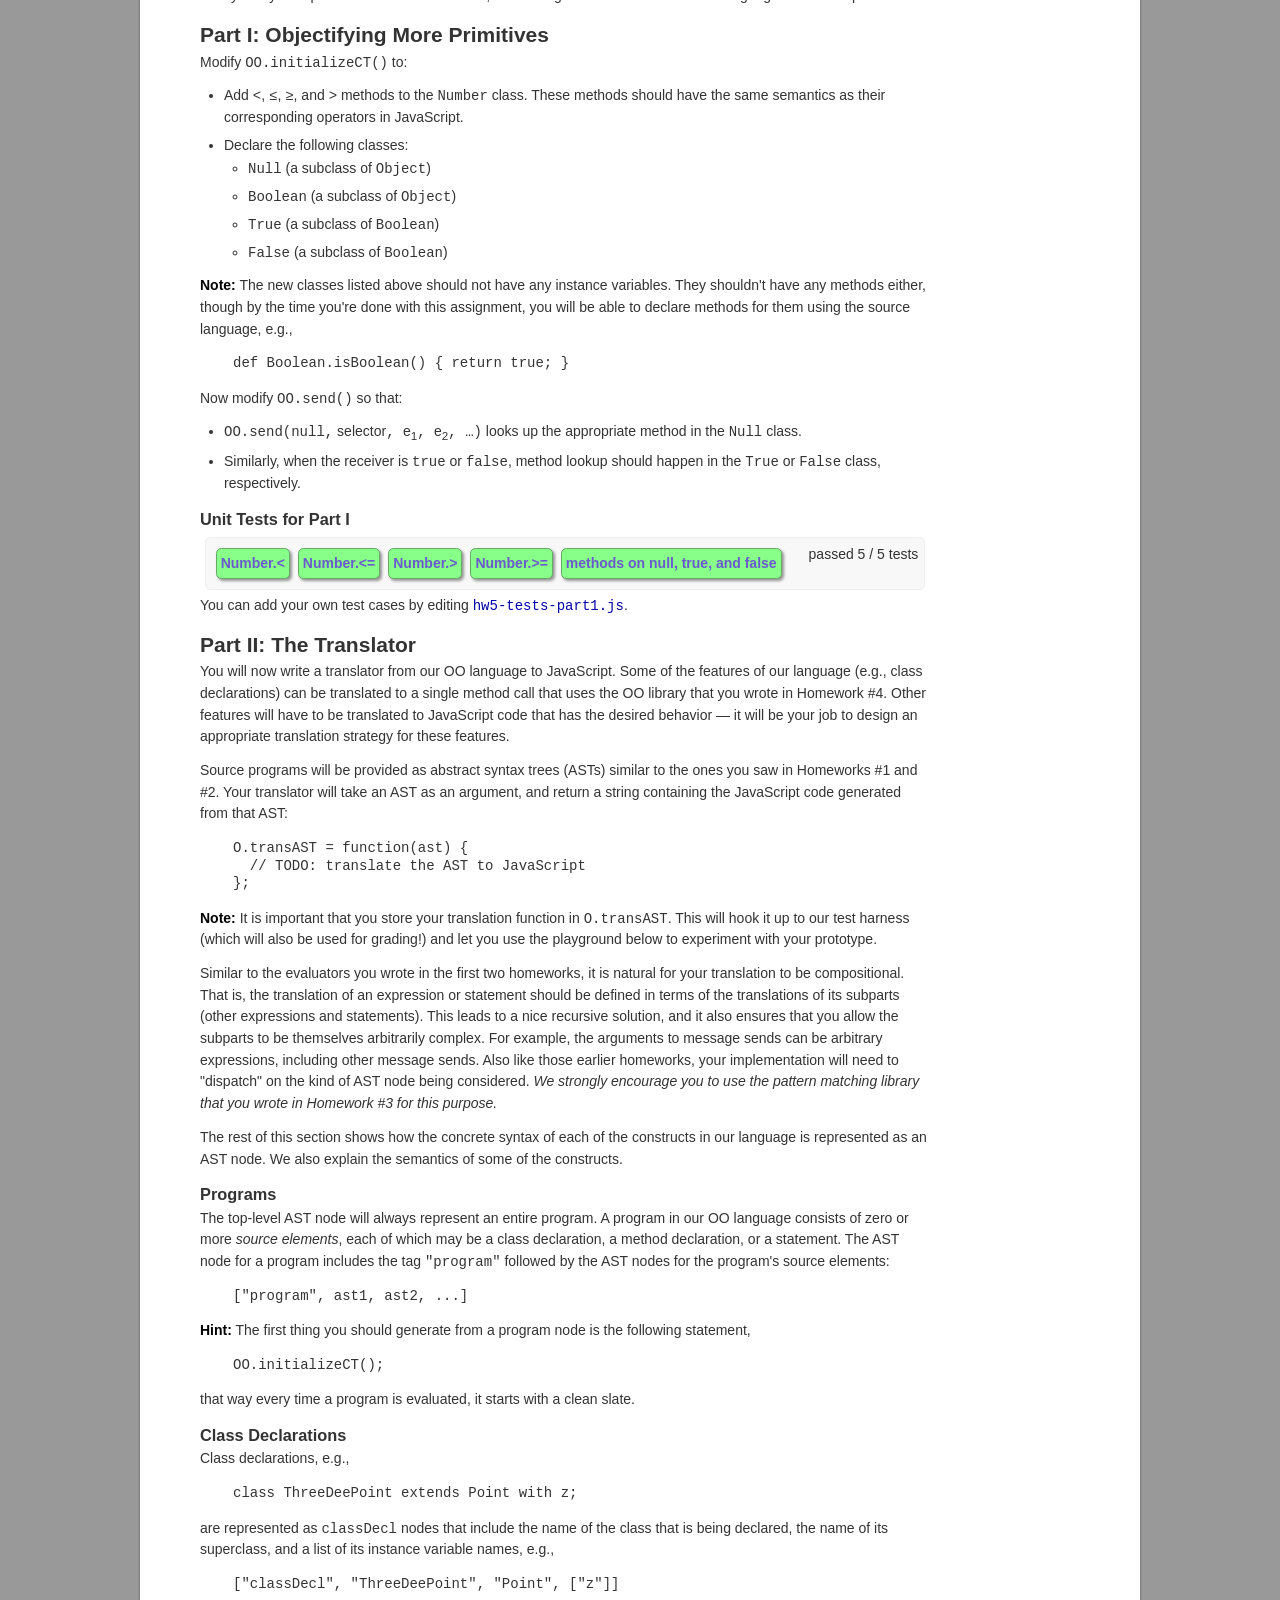
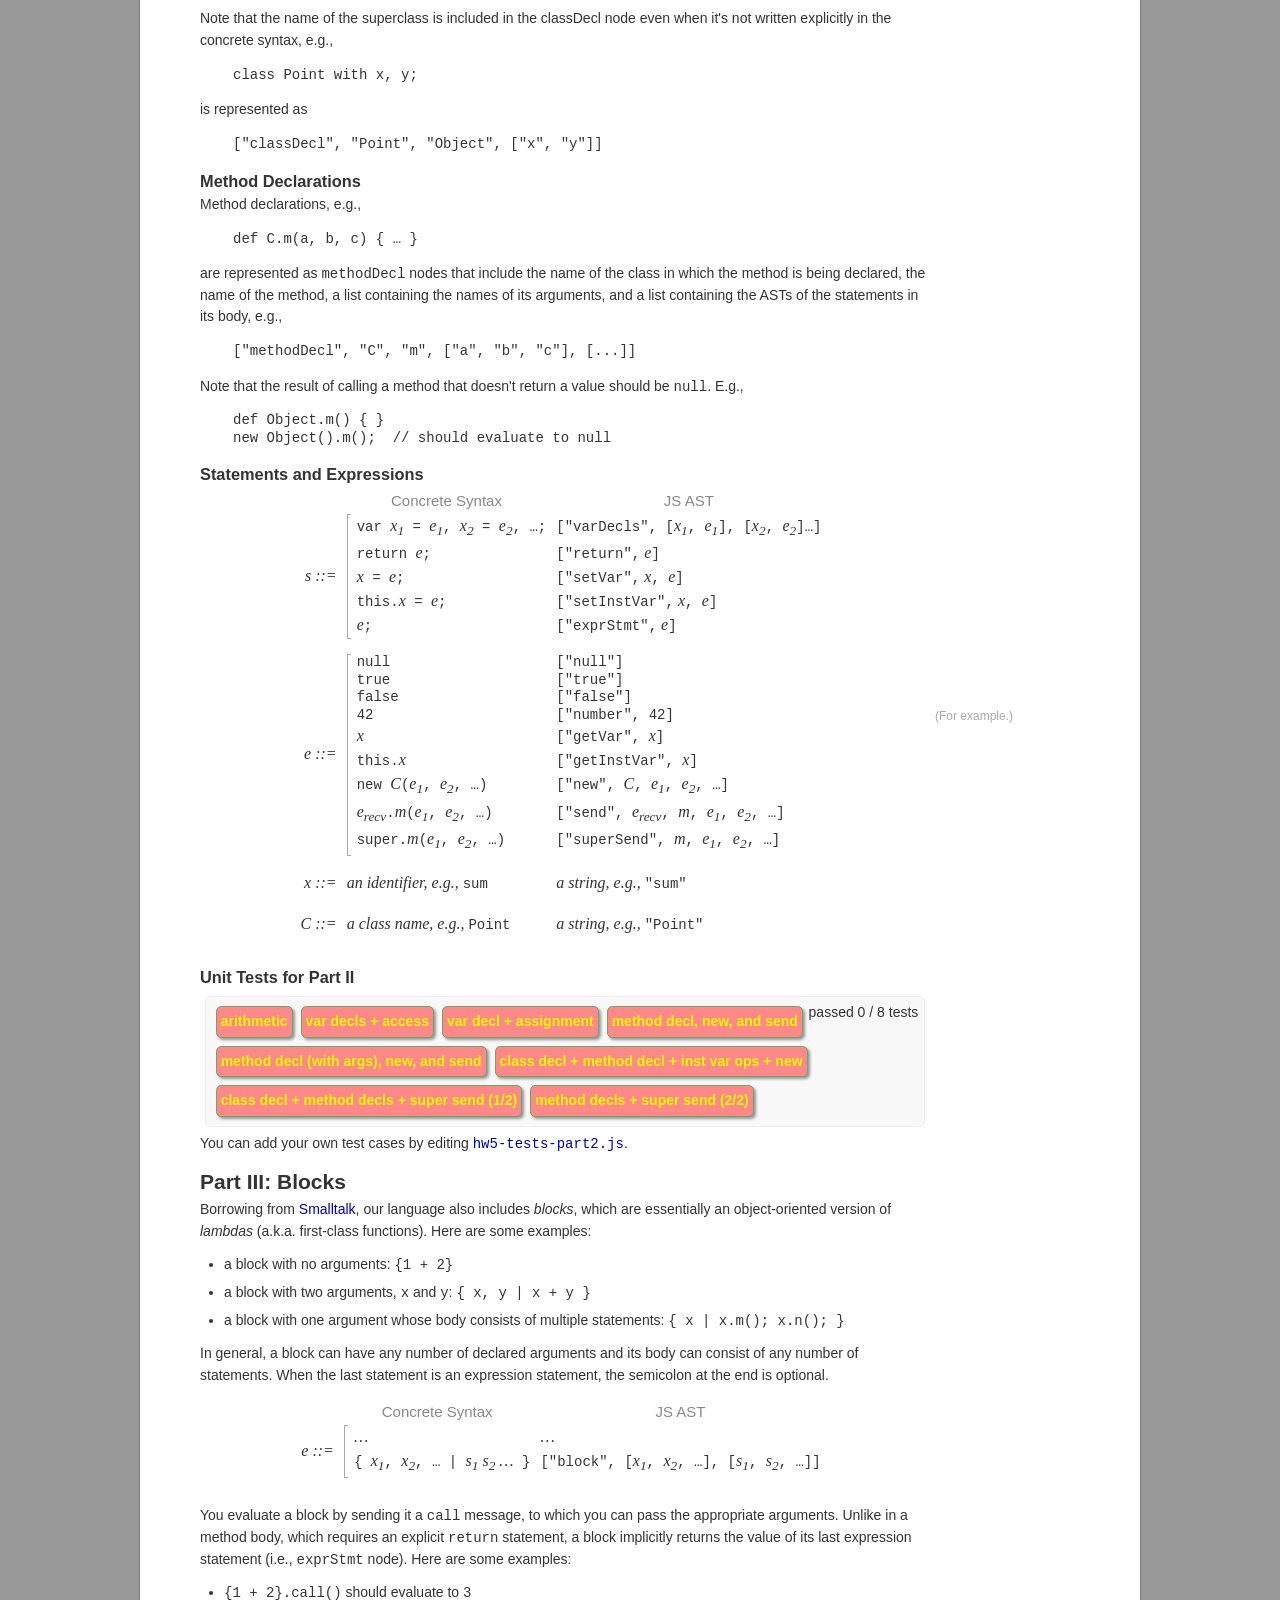
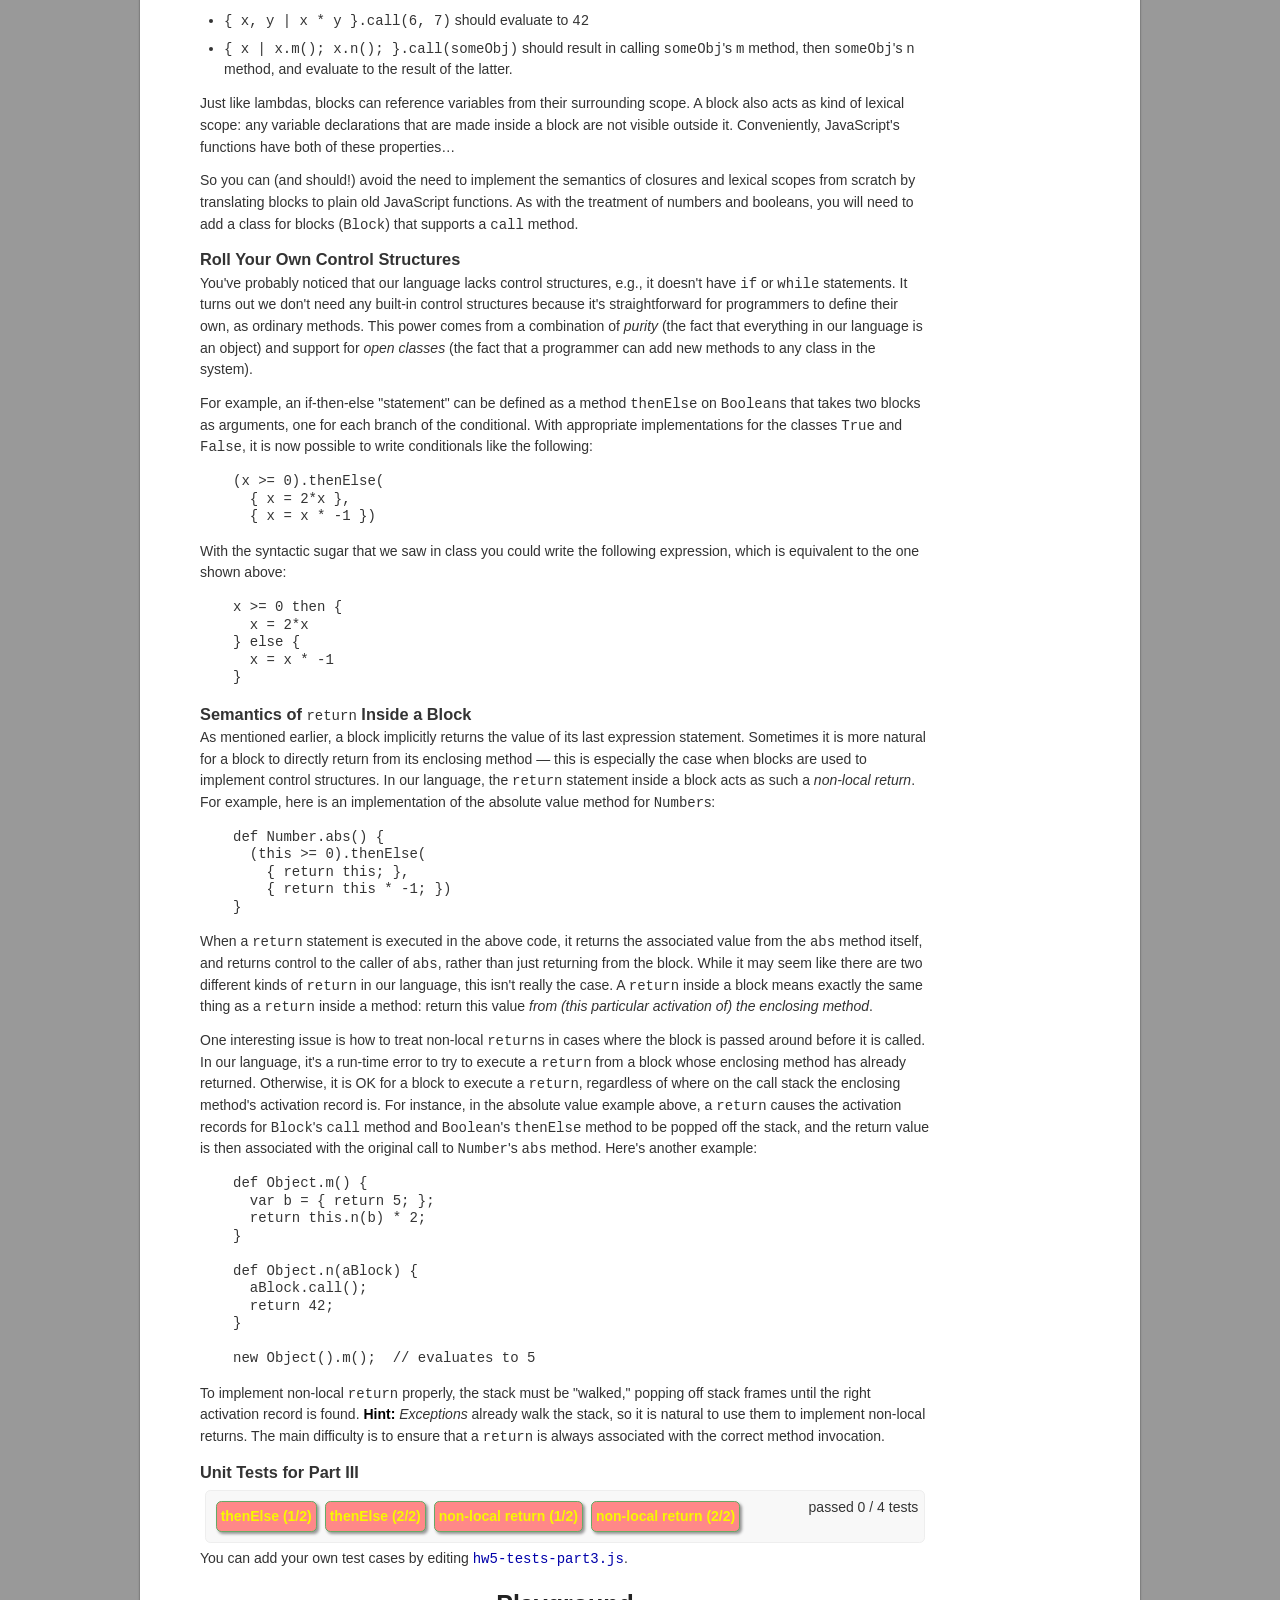
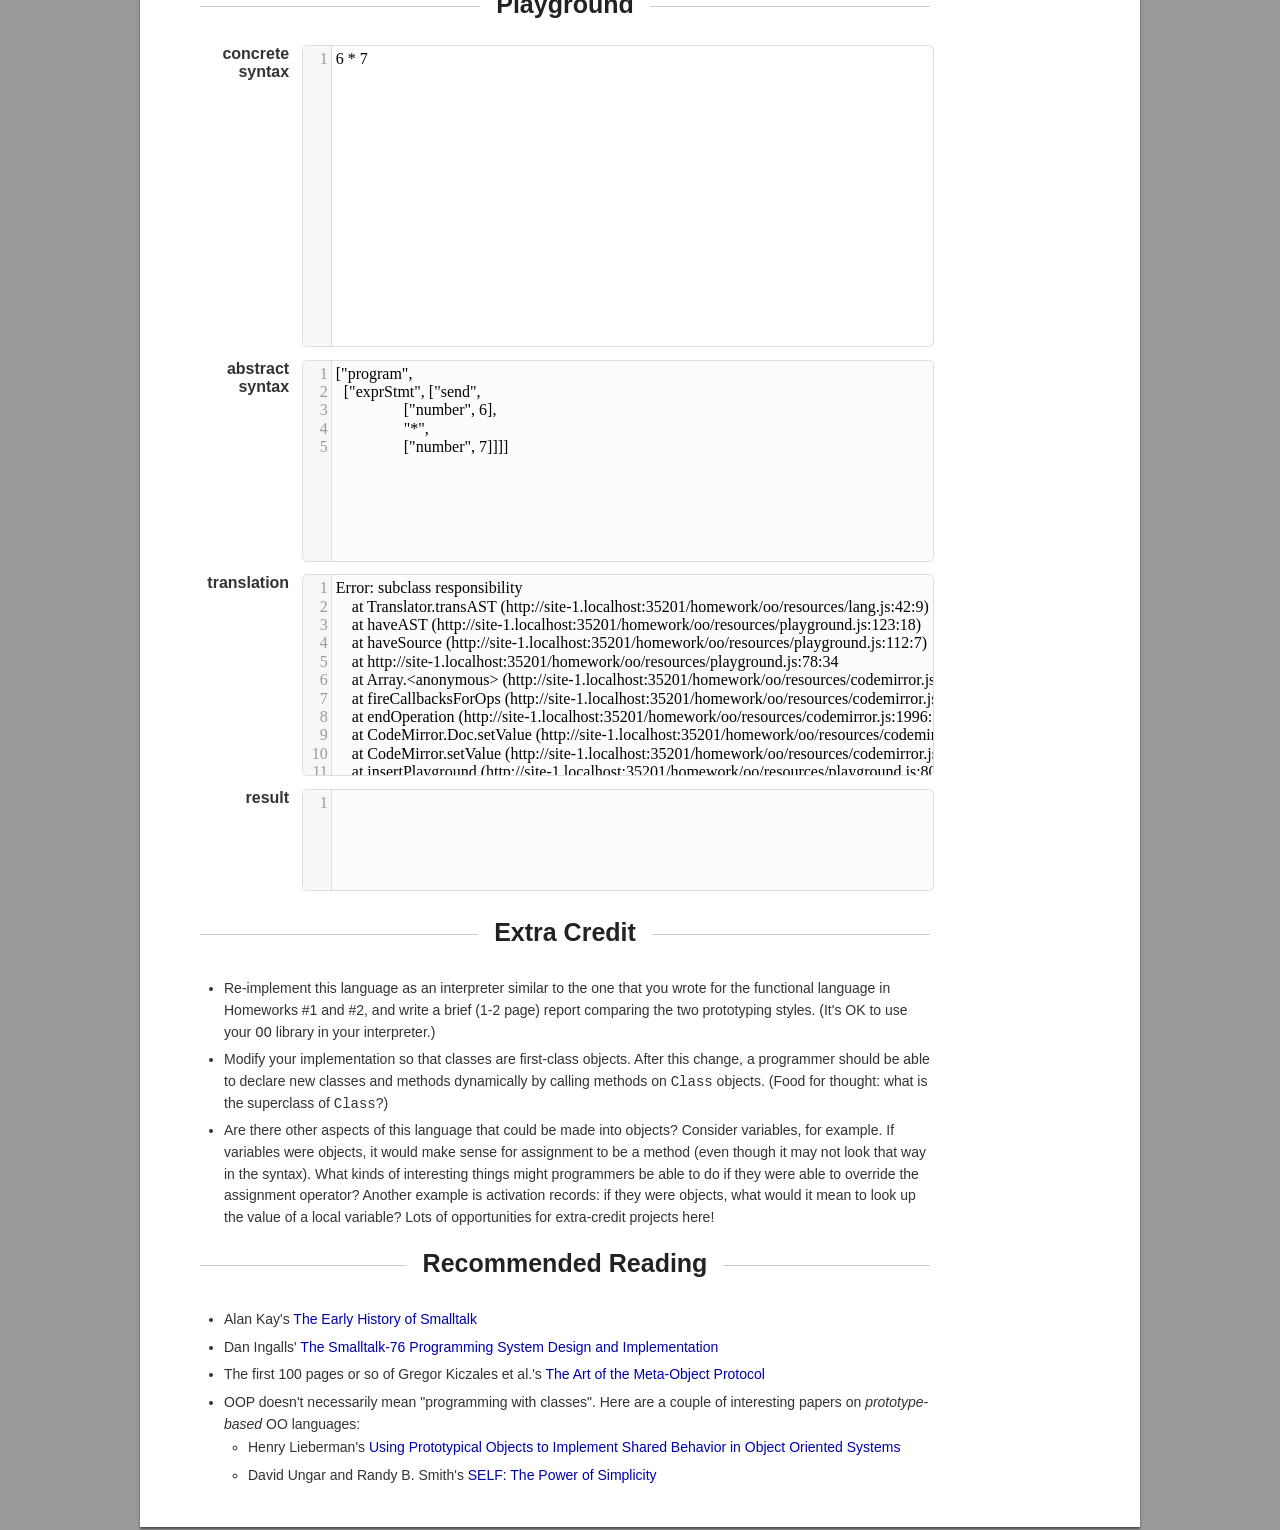
==== commit 16df8533: "new stuff for hw5" ====
--- a/homework/oo/index.html
+++ b/homework/oo/index.html
@@ -3,9 +3,171 @@
     <link rel="stylesheet" href="resources/codemirror.css"></link>
     <link rel="stylesheet" href="resources/common.css"></link>
     <link rel="stylesheet" href="resources/tests.css"></link>
+    <link rel="stylesheet" href="resources/playground.css"></link>
 
     <script src="resources/helpers.js"></script>
-    <script src="test-harness.js"></script>
+    <script src="resources/lang.js"></script>
+    <script src="resources/tests.js"></script>
+    <script src="resources/IndentingOutputStream.js"></script>
+    <script src="resources/playground.js"></script>
+    <script src="resources/beautify.js"></script>
+
+    <script src="resources/jquery-2.1.1.min.js"></script>
+    <script src="resources/codemirror.js"></script>
+
+    <script type="text/ohm-js">
+
+O {
+  Program
+    = ProgramPart* Expr?
+
+  ProgramPart
+    = ClassDecl
+    | MethodDecl
+    | Stmt
+
+  ClassDecl
+    = class className (extends className)? InstVarDecls ';'
+
+  InstVarDecls
+    = with ident (',' ident)*  -- some
+    |                          -- none
+
+  MethodDecl
+    = def className '.' ident Formals MethodBody  -- nary1
+    | def className (ident ident)+ MethodBody     -- nary2
+    | def className binSelector ident MethodBody  -- binary
+
+  MethodBody
+    = '=' Expr ';'         -- expr
+    | '{' Stmt* Expr? '}'  -- stmt
+
+  Stmt
+    = var VarDeclPart (',' VarDeclPart)* ';'  -- varDecls
+    | return Expr ';'                         -- return
+    | this '.' ident '=' Expr ';'             -- instVarAssign
+    | ident '=' Expr ';'                      -- varAssign
+    | Expr ';'                                -- expr
+
+  VarDeclPart
+    = ident '=' Expr  -- init
+    | ident           -- noInit
+
+  Expr  -- expression
+    = WSendExpr
+
+  WSendExpr
+    = super  (ident EqExpr)+  -- super
+    | EqExpr (ident EqExpr)+  -- send
+    | EqExpr
+
+  EqExpr
+    = RelExpr ('===' | '==' | '!==' | '!=') RelExpr  -- eq
+    | RelExpr
+
+  OrExpr
+    = OrExpr or AndExpr  -- or
+    | AndExpr
+
+  AndExpr
+    = AndExpr and RelExpr  -- and
+    | RelExpr
+
+  RelExpr
+    = AddExpr ('<=' | '<' | '>=' | '>') AddExpr  -- rel
+    | AddExpr
+
+  AddExpr
+    = AddExpr ('+' | '-') MulExpr  -- add
+    | MulExpr
+
+  MulExpr
+    = MulExpr ('*' | '/' | '%') DotExpr  -- mul
+    | DotExpr
+
+  DotExpr
+    = super   '.' ident Actuals  -- super
+    | DotExpr '.' ident Actuals  -- send
+    | this    '.' ident  ~'('    -- instVarAccess
+    | UnExpr
+
+  UnExpr
+    = '+' PriExpr  -- pos
+    | '-' PriExpr  -- neg
+    | PriExpr
+
+  PriExpr
+    = '(' Expr ')'                  -- paren
+    | '{' BFormals Stmt* Expr? '}'  -- block
+    | new className Actuals         -- new
+    | string                        -- str
+    | ident                         -- ident
+    | number                        -- number
+    | this                          -- this
+    | trueK                         -- true
+    | falseK                        -- false
+    | nullK                         -- null
+
+  Actuals
+    = '(' ')'                   -- none
+    | '(' Expr (',' Expr)* ')'  -- some
+
+  Formals
+    = '(' ')'                     -- none
+    | '(' ident (',' ident)* ')'  -- some
+
+  BFormals
+    = ident (',' ident)* '|'  -- some
+    |                         -- none
+
+  ident  -- identifier
+    = ~keyword lower alnum*
+
+  className  -- class name
+    = upper alnum*
+
+  string  -- string literal
+    = '"' (~'"' ~'\n' _)* '"'
+
+  number  -- number literal
+    = digit+ ('.' digit+)?  -- wholeAndFrac
+    | '.' digit+            -- onlyFrac
+
+  binSelector  -- binary selector
+    = '===' | '==' | '!==' | '!=' | '<=' | '<' | '>=' | '>'
+    | '+'   | '-'  | '*'   | '/'  | '%'
+
+  and        = 'and' ~alnum
+  class      = 'class' ~alnum
+  def        = 'def' ~alnum
+  extends    = 'extends' ~alnum
+  falseK     = 'false' ~alnum
+  new        = 'new' ~alnum
+  nullK      = 'null' ~alnum
+  or         = 'or' ~alnum
+  return     = 'return' ~alnum
+  super      = 'super' ~alnum
+  this       = 'this' ~alnum
+  trueK      = 'true' ~alnum
+  var        = 'var' ~alnum
+  with       = 'with' ~alnum
+
+  space += comment
+
+  comment
+    = '/*' (~'*/' _)* '*/'          -- multiLine
+    | '//' (~'\n' _)* ('\n' | end)  -- singleLine
+
+  keyword = class | def  | extends | falseK | new  | nullK  | return
+          | super | this | trueK   | var    | with
+
+  tokens = (keyword | ident | comment | _)*
+}
+
+    </script>
+    <script src="resources/ohm.min.js"></script>
+    <script src="O.js"></script>
+    <script src="prettyPrint.js"></script>
   </head>
   <body>
     <everything>
@@ -66,18 +228,14 @@
         <h2>Declaring Classes</h2>
         <p>
           Here's how you declare a new class in our language:
-	  <codeBlock>class Point {
-  var x, y;
-}</codeBlock>
+	  <codeBlock>class Point with x, y;</codeBlock>
           The <code>Point</code> class in this example has two instance variables, <code>x</code> and <code>y</code>.
           (Instance variables are declared using the <code>var</code> keyword.)
         </p>
         <p>
           By default, new classes are subclasses of <code>Object</code>, which is the root of the class hierarchy in
           our language. You can optionally specify a superclass in a class declaration using  the <code>extends</code>
-          keyword, e.g.,<codeBlock>class ThreeDeePoint extends Point {
-  var z;
-}</codeBlock>
+          keyword, e.g.,<codeBlock>class ThreeDeePoint extends Point with z;</codeBlock>
         </p>
         <h2>Declaring Methods</h2>
         <p>
@@ -347,31 +505,32 @@
             <li>
               <code>OO.initializeCT()</code> should declare the following classes and methods:
               <ul>
-              <li>
-                <code>Object</code>
-                <ul>
-                  <li><code>initialize()</code>, <code>===</code>, and <code>!==</code> should work as described
-                    previously.</li>
-                  <li><code>isNumber()</code> returns <code>false</code></li>
-                </ul>
-              </li>
-              <li>
-                <code>Number</code> (a subclass of <code>Object</code>)
-                <ul>
-                  <li><code>isNumber()</code> returns <code>true</code></li>
-                  <li><code>+ anotherNumber</code> returns the sum of the receiver and <code>anotherNumber</code>
-                  <li><code>- anotherNumber</code> &hellip;
-                  <li><code>* anotherNumber</code> &hellip;
-                  <li><code>/ anotherNumber</code> &hellip;
-                  <li><code>% anotherNumber</code> &hellip;
-                </ul>
-              </li>
-              <li>
-                When <code>typeof recv === "number"</code>,<br>
-                <code>OO.send(recv, selector, arg<sub>1</sub>, arg<sub>2</sub>, &hellip;)</code> should look up the
-                method with the name <code>selector</code> in the <code>Number</code> class.
-              </li>
-            </ul>
+                <li>
+                  <code>Object</code>
+                  <ul>
+                    <li><code>initialize()</code>, <code>===</code>, and <code>!==</code> should work as described
+                      previously.</li>
+                    <li><code>isNumber()</code> returns <code>false</code></li>
+                  </ul>
+                </li>
+                <li>
+                  <code>Number</code> (a subclass of <code>Object</code>)
+                  <ul>
+                    <li><code>isNumber()</code> returns <code>true</code></li>
+                    <li><code>+ anotherNumber</code> returns the sum of the receiver and <code>anotherNumber</code>
+                    <li><code>- anotherNumber</code> &hellip;
+                    <li><code>* anotherNumber</code> &hellip;
+                    <li><code>/ anotherNumber</code> &hellip;
+                    <li><code>% anotherNumber</code> &hellip;
+                  </ul>
+                </li>
+              </ul>
+            </li>
+            <li>
+              When <code>typeof recv === "number"</code>,<br>
+              <code>OO.send(recv, selector, arg<sub>1</sub>, arg<sub>2</sub>, &hellip;)</code> should look up the
+              method with the name <code>selector</code> in the <code>Number</code> class.
+            </li>
           </ul>
         </p>
         <h3>Unit Tests for Part II</h3>
@@ -382,10 +541,381 @@
       </section>
       <section>
         <sectionHeader>
-          <span>Homework #5, Extra Credit, Etc.</span>
+          <span>Homework #5: Completing the Prototype</span>
         </sectionHeader>
         <p>
-          <i>Coming soon!</i>
+          <due>
+            <b>Due at 11:30pm on Wednesday, March 4.</b>
+            Turn in just your <tt>oo.js</tt> file through the course page on CCLE.
+          </due>
+        </p>
+        <p>
+          In this homework, you will complete the prototype of our OO language. This will include doing a little more
+          work on the library that you implemented for Homework #4, and writing a translator from our OO language to
+          JavaScript.
+        </p>
+        <h2>Part I: Objectifying More Primitives</h2>
+        <p>
+          Modify <code>OO.initializeCT()</code> to:
+          <ul>
+            <li>Add <code>&lt;</code>, <code>&leq;</code>, <code>&geq;</code>, and <code>&gt;</code> methods to the
+              <code>Number</code> class. These methods should have the same semantics as their corresponding operators
+              in JavaScript.</li>
+            <li>
+              Declare the following classes:
+              <ul>
+                <li><code>Null</code> (a subclass of <code>Object</code>)</li>
+                <li><code>Boolean</code> (a subclass of <code>Object</code>)</li>
+                <li><code>True</code> (a subclass of <code>Boolean</code>)</li>
+                <li><code>False</code> (a subclass of <code>Boolean</code>)</li>
+              </ul>
+            </li>
+          </ul>
+        </p>
+        <p>
+          <b>Note:</b> The new classes listed above should not have any instance variables. They shouldn't have any
+          methods either, though by the time you're done with this assignment, you will be able to declare methods for
+          them using the source language, e.g., <codeBlock>def Boolean.isBoolean() { return true; }</codeBlock>
+        </p>
+        <p>
+          Now modify <code>OO.send()</code> so that:
+          <ul>
+            <li><code>OO.send(null,</code>
+              selector<code>, </code>e<sub>1</sub><code>, </code>e<sub>2</sub><code>, &hellip;)</code> looks up the
+              appropriate method in the <code>Null</code> class.</li>
+            <li>Similarly, when the receiver is <code>true</code> or <code>false</code>, method lookup should happen in
+              the <code>True</code> or <code>False</code> class, respectively.</li>
+          </ul>
+        </p>
+        <h3>Unit Tests for Part I</h3>
+        <script src="hw5-tests-part1.js"></script>
+        <p>
+          You can add your own test cases by editing <a href="hw5-tests-part1.js"><code>hw5-tests-part1.js</code></a>.
+        </p>
+        <h2>Part II: The Translator</h2>
+        <p>
+          You will now write a translator from our OO language to JavaScript. Some of the features of our language
+          (e.g., class declarations) can be translated to a single method call that uses the OO library that you wrote
+          in Homework #4. Other features will have to be translated to JavaScript code that has the desired behavior
+          &mdash; it will be your job to design an appropriate translation strategy for these features.
+        </p>
+        <p>
+          Source programs will be provided as abstract syntax trees (ASTs) similar to the ones you saw in Homeworks #1
+          and #2. Your translator will take an AST as an argument, and return a string containing the JavaScript code
+          generated from that AST: <codeBlock>O.transAST = function(ast) {
+  // TODO: translate the AST to JavaScript
+};</codeBlock>
+        </p>
+        <p>
+          <b>Note:</b> It is important that you store your translation function in <code>O.transAST</code>. This will
+          hook it up to our test harness (which will also be used for grading!) and let you use the playground below
+          to experiment with your prototype.
+        </p>
+        <p>
+          Similar to the evaluators you wrote in the first two homeworks, it is natural for your translation to be
+          compositional. That is, the translation of an expression or statement should be defined in terms of the
+          translations of its subparts (other expressions and statements). This leads to a nice recursive solution,
+          and it also ensures that you allow the subparts to be themselves arbitrarily complex. For example, the
+          arguments to message sends can be arbitrary expressions, including other message sends. Also like those
+          earlier homeworks, your implementation will need to "dispatch" on the kind of AST node being considered.
+          <i>We strongly encourage you to use the pattern matching library that you wrote in Homework #3 for this
+          purpose.</i>
+        </p>
+        <p>
+          The rest of this section shows how the concrete syntax of each of the constructs in our language is
+          represented as an AST node. We also explain the semantics of some of the constructs.
+        </p>
+        <h3>Programs</h3>
+        <p>
+          The top-level AST node will always represent an entire program. A program in our OO language consists of zero
+          or more <i>source elements</i>, each of which may be a class declaration, a method declaration, or a
+          statement. The AST node for a program includes the tag <code>"program"</code> followed by the AST nodes for
+          the program's source elements: <codeBlock>["program", ast1, ast2, ...]</codeBlock>
+        </p>
+        <p>
+          <b>Hint:</b> The first thing you should generate from a program node is the following statement,
+          <codeBlock>OO.initializeCT();</codeBlock>
+          that way every time a program is evaluated, it starts with a clean slate.
+        </p>
+        <h3>Class Declarations</h3>
+        <p>
+          Class declarations, e.g.,
+          <codeBlock>class ThreeDeePoint extends Point with z;</codeBlock>
+          are represented as <code>classDecl</code> nodes that include the name of the class that is being declared,
+          the name of its superclass, and a list of its instance variable names, e.g.,
+          <codeBlock>["classDecl", "ThreeDeePoint", "Point", ["z"]]</codeBlock>
+          Note that the name of the superclass is included in the classDecl node even when it's not written explicitly
+          in the concrete syntax, e.g.,
+          <codeBlock>class Point with x, y;</codeBlock>
+          is represented as
+          <codeBlock>["classDecl", "Point", "Object", ["x", "y"]]</codeBlock>
+        </p>
+        <h3>Method Declarations</h3>
+        <p>
+          Method declarations, e.g.,
+          <codeBlock>def C.m(a, b, c) { &hellip; }</codeBlock>
+          are represented as <code>methodDecl</code> nodes that include the name of the class in which the method is
+          being declared, the name of the method, a list containing the names of its arguments, and a list containing
+          the ASTs of the statements in its body, e.g.,
+          <codeBlock>["methodDecl", "C", "m", ["a", "b", "c"], [...]]</codeBlock>
+        </p>
+        <p>
+          Note that the result of calling a method that doesn't return a value should be <code>null</code>. E.g., <codeBlock>def Object.m() { }
+new Object().m();  // should evaluate to null</codeBlock>
+        </p>
+        <h3>Statements and Expressions</h3>
+        <p>
+          <table class="syntax">
+            <tr>
+              <th></th>
+              <th>Concrete Syntax</th>
+              <th>JS AST</th>
+            </tr>
+            <tr>
+              <td>s ::=</td>
+              <td>
+                <multival>
+                  <div><code>var </code>x<sub>1</sub><code> = </code>e<sub>1</sub><code>, </code>x<sub>2</sub><code> = </code>e<sub>2</sub><code>, &hellip;;</code></div>
+                  <div><code>return </code>e<code>;</code></div>
+                  <div>x<code> = </code>e<code>;</code></div>
+                  <div><code>this.</code>x<code> = </code>e<code>;</code></div>
+                  <div>e<code>;</code></div>
+                </multival>
+              </td>
+              <td>
+                <div><code>["varDecls", [</code>x<sub>1</sub><code>, </code>e<sub>1</sub><code>], [</code>x<sub>2</sub><code>, </code>e<sub>2</sub><code>]&hellip;]</code></div>
+                <div><code>["return",</code> e<code>]</code></div>
+                <div><code>["setVar",</code> x<code>, </code>e<code>]</code></div>
+                <div><code>["setInstVar",</code> x<code>, </code>e<code>]</code></div>
+                <div><code>["exprStmt",</code> e<code>]</code></div>
+              </td>
+            </tr>
+            <tr>
+              <td>e ::=</td>
+              <td>
+                <multival>
+                  <div><code>null</code></div>
+                  <div><code>true</code></div>
+                  <div><code>false</code></div>
+                  <div><code>42</code></i></div>
+                  <div>x</div>
+                  <div><code>this.</code>x</div>
+                  <div><code>new </code>C<code>(</code>e<sub>1</sub><code>, </code>e<sub>2</sub><code>, &hellip;)</code></div>
+                  <div>e<sub>recv</sub><code>.</code>m<code>(</code>e<sub>1</sub><code>, </code>e<sub>2</sub><code>, &hellip;)</code></div>
+                  <div><code>super.</code>m<code>(</code>e<sub>1</sub><code>, </code>e<sub>2</sub><code>, &hellip;)</code></div>
+                </multival>
+              </td>
+              <td>
+                <div><code>["null"]</code></div>
+                <div><code>["true"]</code></div>
+                <div><code>["false"]</code></div>
+                <div><code>["number", 42]</code><sideBar>(For example.)</sideBar></div>
+                <div><code>["getVar", </code>x<code>]</code></div>
+                <div><code>["getInstVar", </code>x<code>]</code></div>
+                <div><code>["new", </code>C<code>, </code>e<sub>1</sub><code>, </code>e<sub>2</sub><code>, &hellip;]</code></div>
+                <div><code>["send", </code>e<sub>recv</sub><code>, </code>m<code>, </code>e<sub>1</sub><code>, </code>e<sub>2</sub><code>, &hellip;]</code></div>
+                <div><code>["superSend", </code>m<code>, </code>e<sub>1</sub><code>, </code>e<sub>2</sub><code>, &hellip;]</code></div>
+              </td>
+            </tr>
+            <tr>
+              <td>x ::=</td>
+              <td>an identifier, e.g., <code>sum</code></td>
+              <td>a string, e.g., <code>"sum"</code></td>
+            </tr>
+            <tr>
+              <td>C ::=</td>
+              <td>a class name, e.g., <code>Point</code></td>
+              <td>a string, e.g., <code>"Point"</code></td>
+            </tr>
+          </table>
+        </p>
+        <h3>Unit Tests for Part II</h3>
+        <script src="hw5-tests-part2.js"></script>
+        <p>
+          You can add your own test cases by editing <a href="hw5-tests-part2.js"><code>hw5-tests-part2.js</code></a>.
+        </p>
+        <h2>Part III: Blocks</h2>
+        <p>
+          Borrowing from <a href="http://en.wikipedia.org/wiki/Smalltalk">Smalltalk</a>, our language also includes <i>blocks</i>, which are essentially an object-oriented
+          version of <i>lambdas</i> (a.k.a. first-class functions). Here are some examples:
+          <ul>
+            <li>a block with no arguments: <code>{1 + 2}</code></li>
+            <li>a block with two arguments, <code>x</code> and <code>y</code>: <code>{ x, y | x + y }</code></li>
+            <li>a block with one argument whose body consists of multiple statements: <code>{ x | x.m(); x.n(); }</code></li>
+          </ul>
+        </p>
+        <p>
+          In general, a block can have any number of declared arguments and its body can consist of any number of
+          statements. When the last statement is an expression statement, the semicolon at the end is optional.
+        </p>
+        <p>
+          <table class="syntax">
+            <tr>
+              <th></th>
+              <th>Concrete Syntax</th>
+              <th>JS AST</th>
+            </tr>
+            <tr>
+              <td>e ::=</td>
+              <td>
+                <multival>
+                  <div>&hellip;</div>
+                  <div><code>{ </code>x<sub>1</sub><code>, </code>x<sub>2</sub><code>, &hellip; | </code>s<sub>1</sub> s<sub>2</sub> &hellip;<code> }</code></div>
+                </multival>
+              </td>
+              <td>
+                <div>&hellip;</div>
+                <div><code>["block", [</code>x<sub>1</sub><code>, </code>x<sub>2</sub><code>, &hellip;], [</code>s<sub>1</sub><code>, </code>s<sub>2</sub><code>, &hellip;]]</code></div>
+              </td>
+            </tr>
+          </table>
+        </p>
+        <p>
+          You evaluate a block by sending it a <code>call</code> message, to which you can pass the appropriate
+          arguments. Unlike in a method body, which requires an explicit <code>return</code> statement, a block
+          implicitly returns the value of its last expression statement (i.e., <code>exprStmt</code> node). Here are
+          some examples:
+          <ul>
+            <li><code>{1 + 2}.call()</code> should evaluate to <code>3</code></li>
+            <li><code>{ x, y | x * y }.call(6, 7)</code> should evaluate to <code>42</code></li>
+            <li><code>{ x | x.m(); x.n(); }.call(someObj)</code> should result in calling <code>someObj</code>'s <code>m</code> method, then <code>someObj</code>'s
+              <code>n</code> method, and evaluate to the result of the latter.</li>
+          </ul>
+        </p>
+        <p>
+          Just like lambdas, blocks can reference variables from their surrounding scope. A block also acts as kind of
+          lexical scope: any variable declarations that are made inside a block are not visible outside it.
+          Conveniently, JavaScript's functions have both of these properties&hellip;
+        </p>
+        <p>
+          So you can (and should!) avoid the need to implement the semantics of closures and lexical scopes from scratch
+          by translating blocks to plain old JavaScript functions. As with the treatment of numbers and booleans, you
+          will need to add a class for blocks (<code>Block</code>) that supports a <code>call</code> method.
+        </p>
+        <h3>Roll Your Own Control Structures</h3>
+        <p>
+          You've probably noticed that our language lacks control structures, e.g., it doesn't have <code>if</code> or
+          <code>while</code> statements. It turns out we don't need any built-in control structures because it's
+          straightforward for programmers to define their own, as ordinary methods. This power comes from a combination
+          of <i>purity</i> (the fact that everything in our language is an object) and support for <i>open classes</i>
+          (the fact that a programmer can add new methods to any class in the system).
+        </p>
+        <p>
+          For example, an if-then-else "statement" can be defined as a method <code>thenElse</code> on
+          <code>Boolean</code>s that takes two blocks as arguments, one for each branch of the conditional. With
+          appropriate implementations for the classes <code>True</code> and <code>False</code>, it is now possible to
+          write conditionals like the following:<codeBlock>(x >= 0).thenElse(
+  { x = 2*x },
+  { x = x * -1 })</codeBlock>
+          With the syntactic sugar that we saw in class you could write the following expression, which is equivalent
+          to the one shown above:<codeBlock>x >= 0 then {
+  x = 2*x
+} else {
+  x = x * -1
+}</codeBlock>
+        </p>
+        <h3>Semantics of <code>return</code> Inside a Block</h3>
+        <p>
+          As mentioned earlier, a block implicitly returns the value of its last expression statement. Sometimes it is
+          more natural for a block to directly return from its enclosing method &mdash; this is especially the case when
+          blocks are used to implement control structures. In our language, the <code>return</code> statement inside a
+          block acts as such a <i>non-local return</i>. For example, here is an implementation of the absolute value
+          method for <code>Number</code>s:<codeBlock>def Number.abs() {
+  (this >= 0).thenElse(
+    { return this; },
+    { return this * -1; })
+}</codeBlock>
+          When a <code>return</code> statement is executed in the above code, it returns the associated value from the
+          <code>abs</code> method itself, and returns control to the caller of <code>abs</code>, rather than just
+          returning from the block. While it may seem like there are two different kinds of <code>return</code>
+          in our language, this isn't really the case. A <code>return</code> inside a block means exactly the same thing
+          as a <code>return</code> inside a method: return this value <i>from (this particular activation of) the
+          enclosing method</i>.
+        </p>
+        <p>
+          One interesting issue is how to treat non-local <code>return</code>s in cases where the block is passed around
+          before it is called. In our language, it's a run-time error to try to execute a <code>return</code> from a
+          block whose enclosing method has already returned. Otherwise, it is OK for a block to execute a
+          <code>return</code>, regardless of where on the call stack the enclosing method's activation record is. For
+          instance, in the absolute value example above, a <code>return</code> causes the activation records for
+          <code>Block</code>'s <code>call</code> method and <code>Boolean</code>'s <code>thenElse</code> method to
+          be popped off the stack, and the return value is then associated with the original call to
+          <code>Number</code>'s <code>abs</code> method. Here's another example:<codeBlock>def Object.m() {
+  var b = { return 5; };
+  return this.n(b) * 2;
+}
+
+def Object.n(aBlock) {
+  aBlock.call();
+  return 42;
+}
+
+new Object().m();  // evaluates to 5</codeBlock>
+        </p>
+        <p>
+          To implement non-local <code>return</code> properly, the stack must be "walked," popping off stack frames
+          until the right activation record is found.  <b>Hint:</b> <i>Exceptions</i> already walk the stack, so it is
+          natural to use them to implement non-local returns. The main difficulty is to ensure that a
+          <code>return</code> is always associated with the correct method invocation.
+        </p>
+        <h3>Unit Tests for Part III</h3>
+        <script src="hw5-tests-part3.js"></script>
+        <p>
+          You can add your own test cases by editing <a href="hw5-tests-part3.js"><code>hw5-tests-part3.js</code></a>.
+        </p>
+      </section>
+      <section>
+        <sectionHeader>
+          <span>Playground</span>
+        </sectionHeader>
+        <script>
+
+insertPlayground(
+    O,
+    '6 * 7'
+);
+
+        </script>
+      </section>
+      <section>
+        <sectionHeader>
+          <span>Extra Credit</span>
+        </sectionHeader>
+        <p>
+          <ul>
+            <li>Re-implement this language as an interpreter similar to the one that you wrote for the functional
+              language in Homeworks #1 and #2, and write a brief (1-2 page) report comparing the two prototyping styles.
+              (It's OK to use your <code>OO</code> library in your interpreter.)</li>
+            <li>Modify your implementation so that classes are first-class objects. After this change, a programmer
+              should be able to declare new classes and methods dynamically by calling methods on <code>Class</code>
+              objects. (Food for thought: what is the superclass of <code>Class</code>?)</li>
+            <li>Are there other aspects of this language that could be made into objects? Consider variables, for
+              example. If variables were objects, it would make sense for assignment to be a method (even though it
+              may not look that way in the syntax). What kinds of interesting things might programmers be able to do
+              if they were able to override the assignment operator? Another example is activation records: if they
+              were objects, what would it mean to look up the value of a local variable? Lots of opportunities for
+              extra-credit projects here!</li>
+          </ul>
+        </p>
+      </section>
+      <section>
+        <sectionHeader>
+          <span>Recommended Reading</span>
+        </sectionHeader>
+        <p>
+          <ul>
+            <li>Alan Kay's <a href="http://www.smalltalk.org/downloads/papers/SmalltalkHistoryHOPL.pdf">The Early
+              History of Smalltalk</a></li>
+            <li>Dan Ingalls' <a href="https://ia601608.us.archive.org/21/items/bitsavers_xeroxparctalk76ProgrammingSystemDesignandImplement_1637358/The_Smalltalk-76_Programming_System_Design_and_Implementation.pdf">The Smalltalk-76
+              Programming System Design and Implementation</a></li>
+            <li>The first 100 pages or so of Gregor Kiczales et al.'s <a href="http://www.amazon.com/The-Metaobject-Protocol-Gregor-Kiczales/dp/0262610744#">The Art of the Meta-Object Protocol</a></li>
+            <li>OOP doesn't necessarily mean "programming with classes". Here are a couple of interesting papers on
+              <i>prototype-based</i> OO languages:
+              <ul>
+                <li>Henry Lieberman's <a href="http://citeseerx.ist.psu.edu/viewdoc/download;jsessionid=08215CC8C328830681F432DC19CC3F0C?doi=10.1.1.48.69&rep=rep1&type=pdf">Using Prototypical Objects to Implement Shared Behavior in Object Oriented Systems</a></li>
+                <li>David Ungar and Randy B. Smith's <a href="http://www.selflanguage.org/_static/published/self-power.pdf">SELF: The Power of Simplicity</a></li>
+              </ul></li>
+          </ul>
         </p>
       </section>
     </everything>
--- a/homework/oo/resources/tests.css
+++ b/homework/oo/resources/tests.css
@@ -64,7 +64,9 @@
   display: none;
 }
 
-testCase syntax,
+testCase code,
+testCase ast,
+testCase translation,
 testCase actual,
 testCase exception,
 testCase expected {
@@ -72,17 +74,13 @@
   white-space: pre;
 }
 
-testCase syntax::after,
-testCase ast::after {
+testCase code::after,
+testCase ast::after,
+testCase translation::after {
   font-size: 12pt;
   vertical-align: top;
   content: '\2B07';
   display: block;
-}
-
-testCase ast {
-  font-family: Monaco, monospace;
-  white-space: pre;
 }
 
 testCase expected::before,
--- a/homework/oo/resources/playground.css
+++ b/homework/oo/resources/playground.css
@@ -0,0 +1,85 @@
+table.playground { }
+
+table.playground .CodeMirror {
+  display: inline-block;
+  clear: both;
+  border: 1px solid #ddd;
+  border-radius: 4pt;
+  font-family: Monaco;
+  line-height: 1.15;
+  background: #fcfcfc;
+}
+
+.number {
+}
+
+.keyword {
+  _color: #955ba6;
+  _color: cornflowerblue;
+  color: slateblue;
+}
+
+.ident {
+  color: maroon;
+}
+
+.comment {
+  color: green;
+}
+
+table.playground > tr > td {
+  vertical-align: top;
+  padding: 4pt;
+}
+
+table.playground > tr > td:first-child {
+  text-align: right;
+  font-weight: bold;
+}
+
+table.playground > tr:first-child .CodeMirror {
+  background: #fff;
+}
+
+parseError {
+  display: block;
+  white-space: pre-wrap;
+  color: maroon;
+  background: yellow;
+  padding: 0 4px;
+  padding: 4px;
+  opacity: 1;
+  max-height: 100pt;
+
+  -webkit-user-select: none;
+  -moz-user-select: none;
+  user-select: none;
+}
+
+.button {
+  display: inline-block;
+  -webkit-user-select: none;
+  -moz-user-select: none;
+  user-select: none;
+  border-radius: 4pt;
+  -moz-box-shadow: 0 1px 2px rgba(0,0,0,0.5);
+  -webkit-box-shadow: 0 1px 2px rgba(0,0,0,0.5);
+  padding: 5px 10px 5px;
+  text-decoration: none;
+  cursor: pointer;
+  margin-top: 4pt;
+  color: cornflowerblue;
+  background: #f7f7f7;
+  text-align: center;
+}
+
+.button:hover,
+.button:focus {
+  background: #f0f0f0;
+}
+
+.button:active {
+  -moz-box-shadow: inset 0 1px 2px rgba(0,0,0,0.7);
+  -webkit-box-shadow: none;
+}
+
